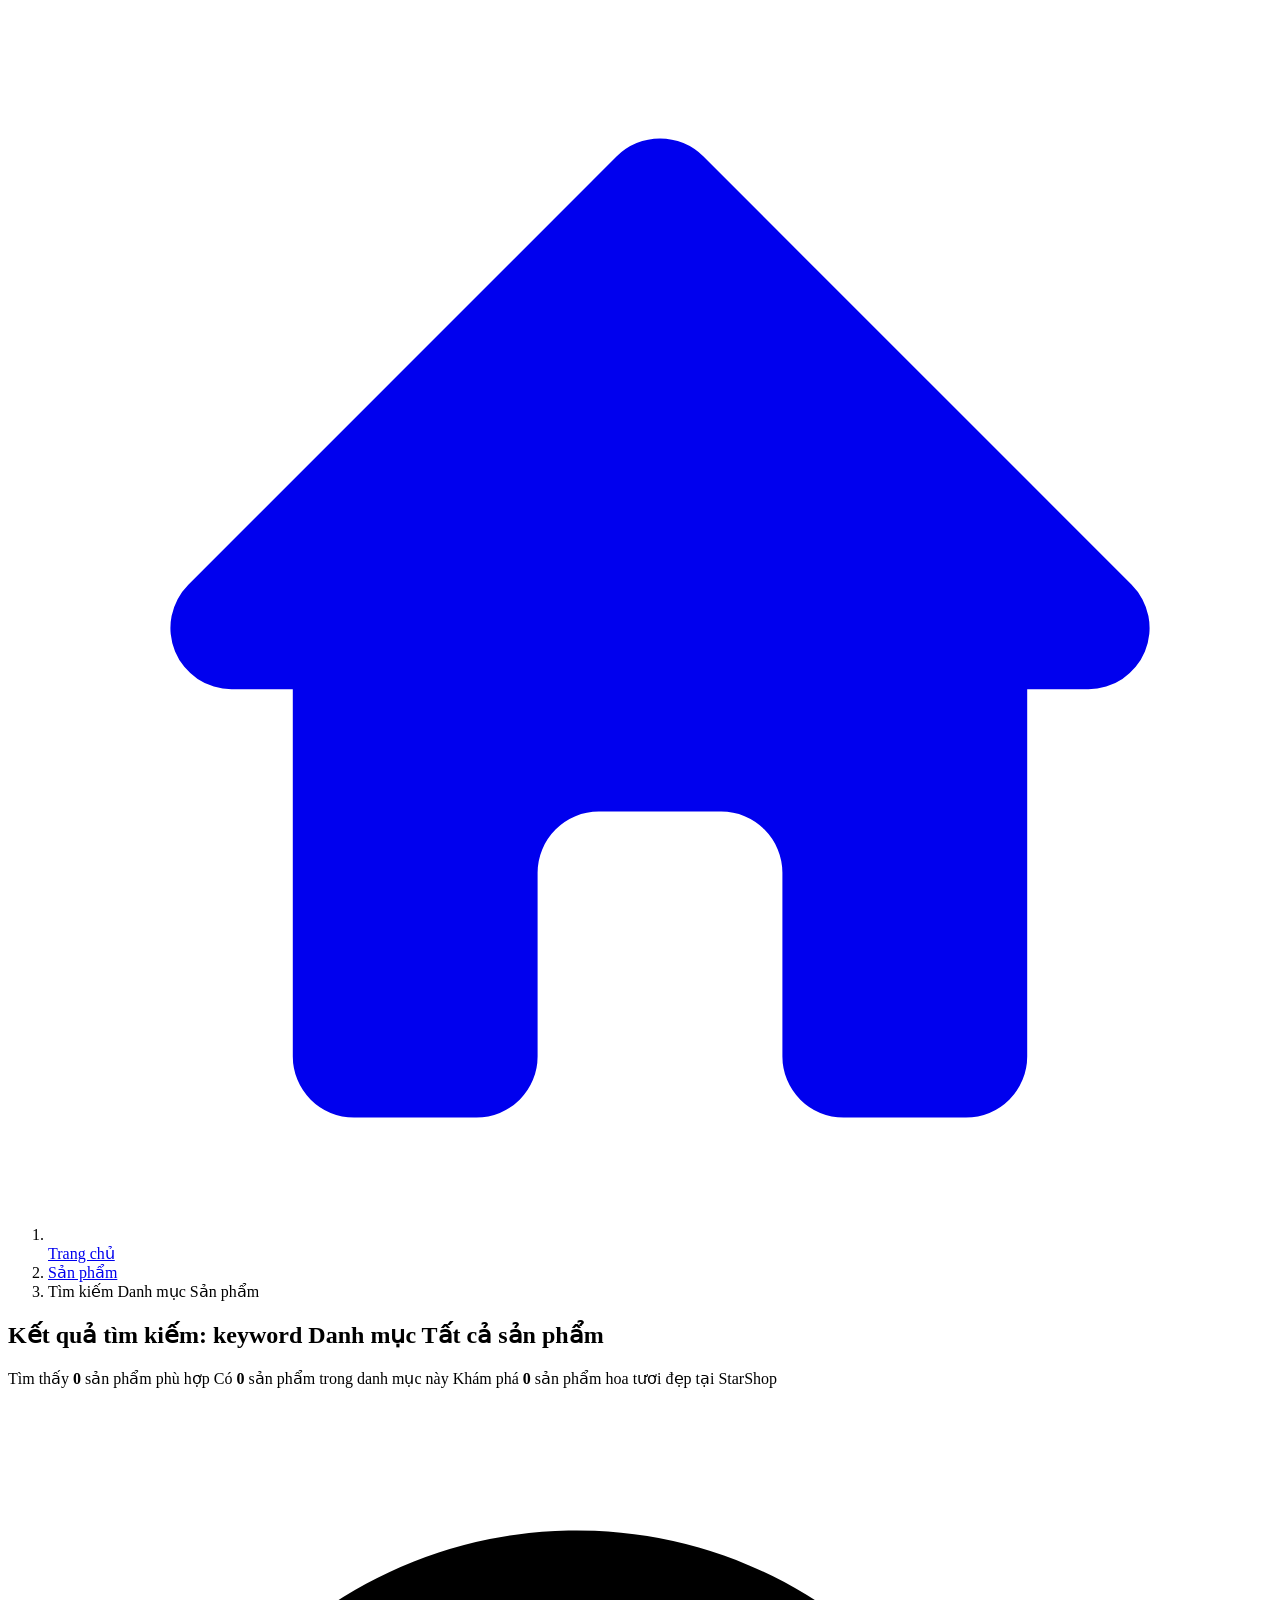
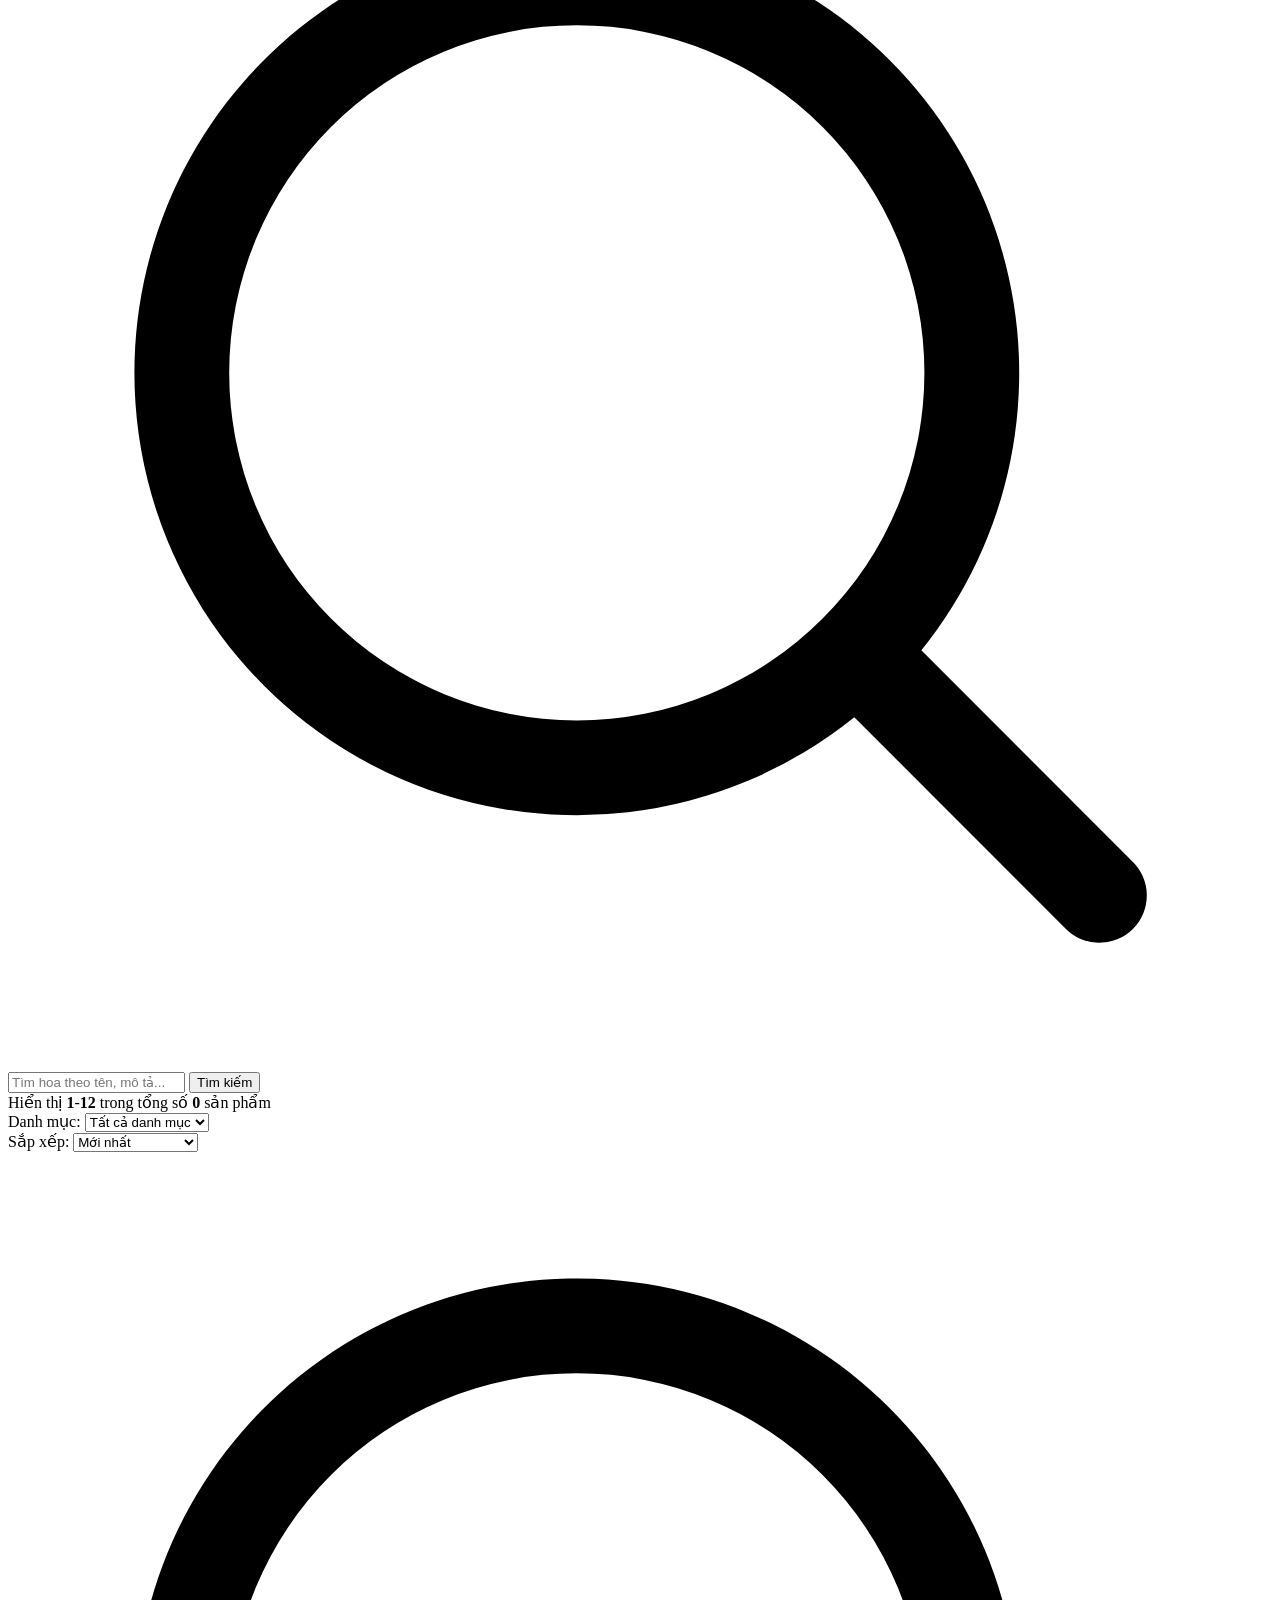
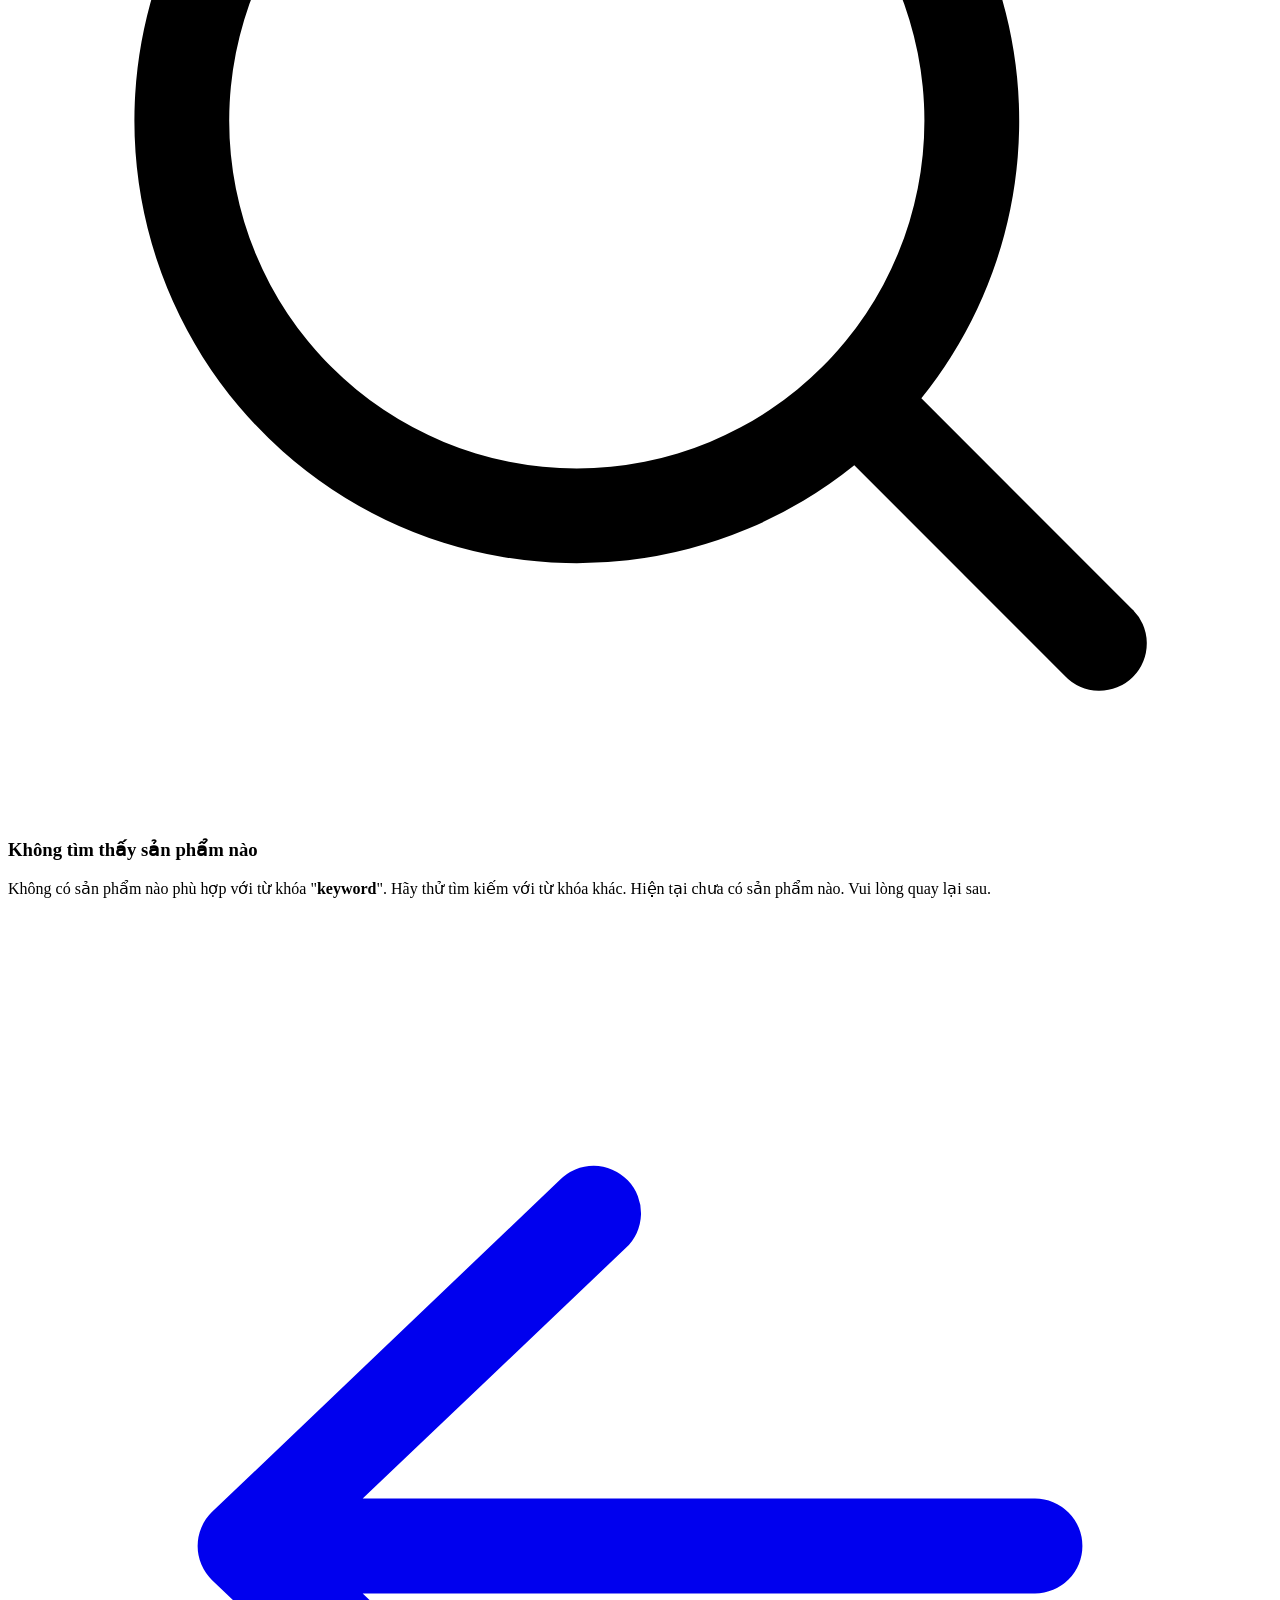
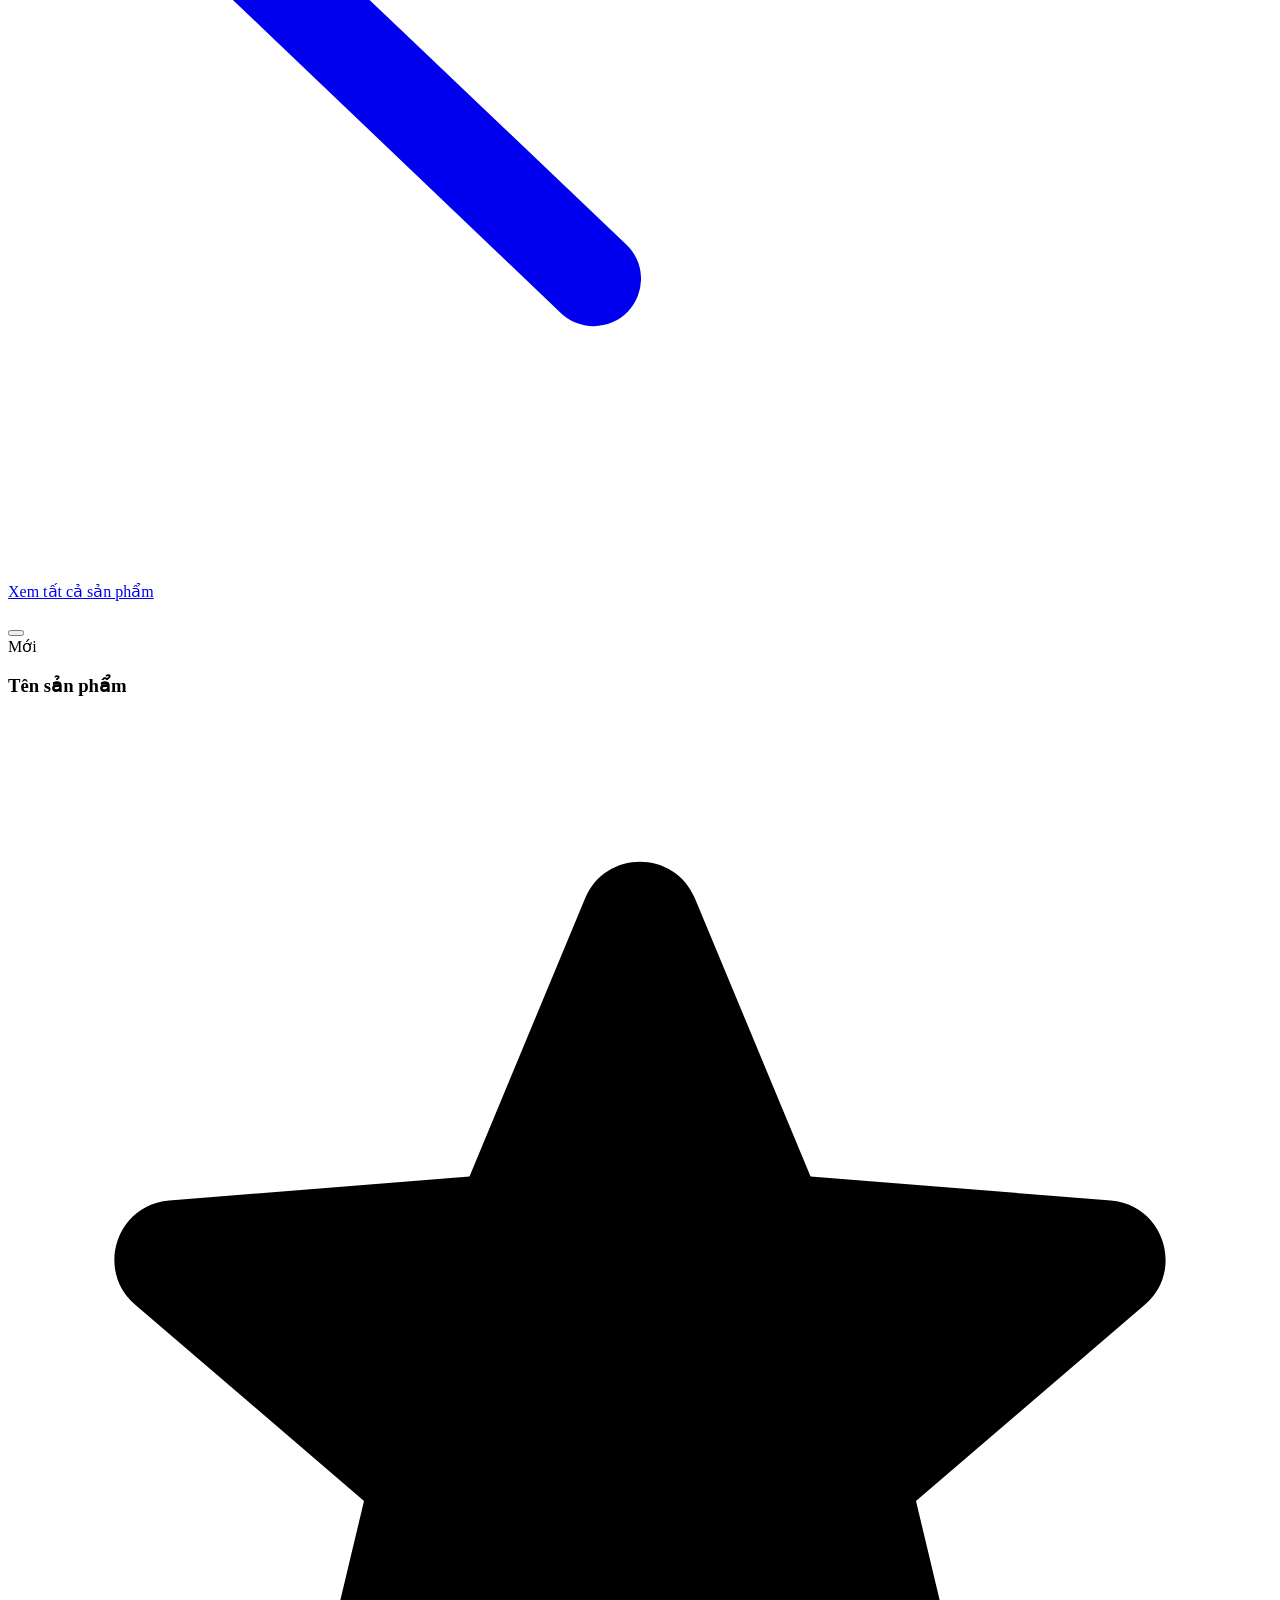
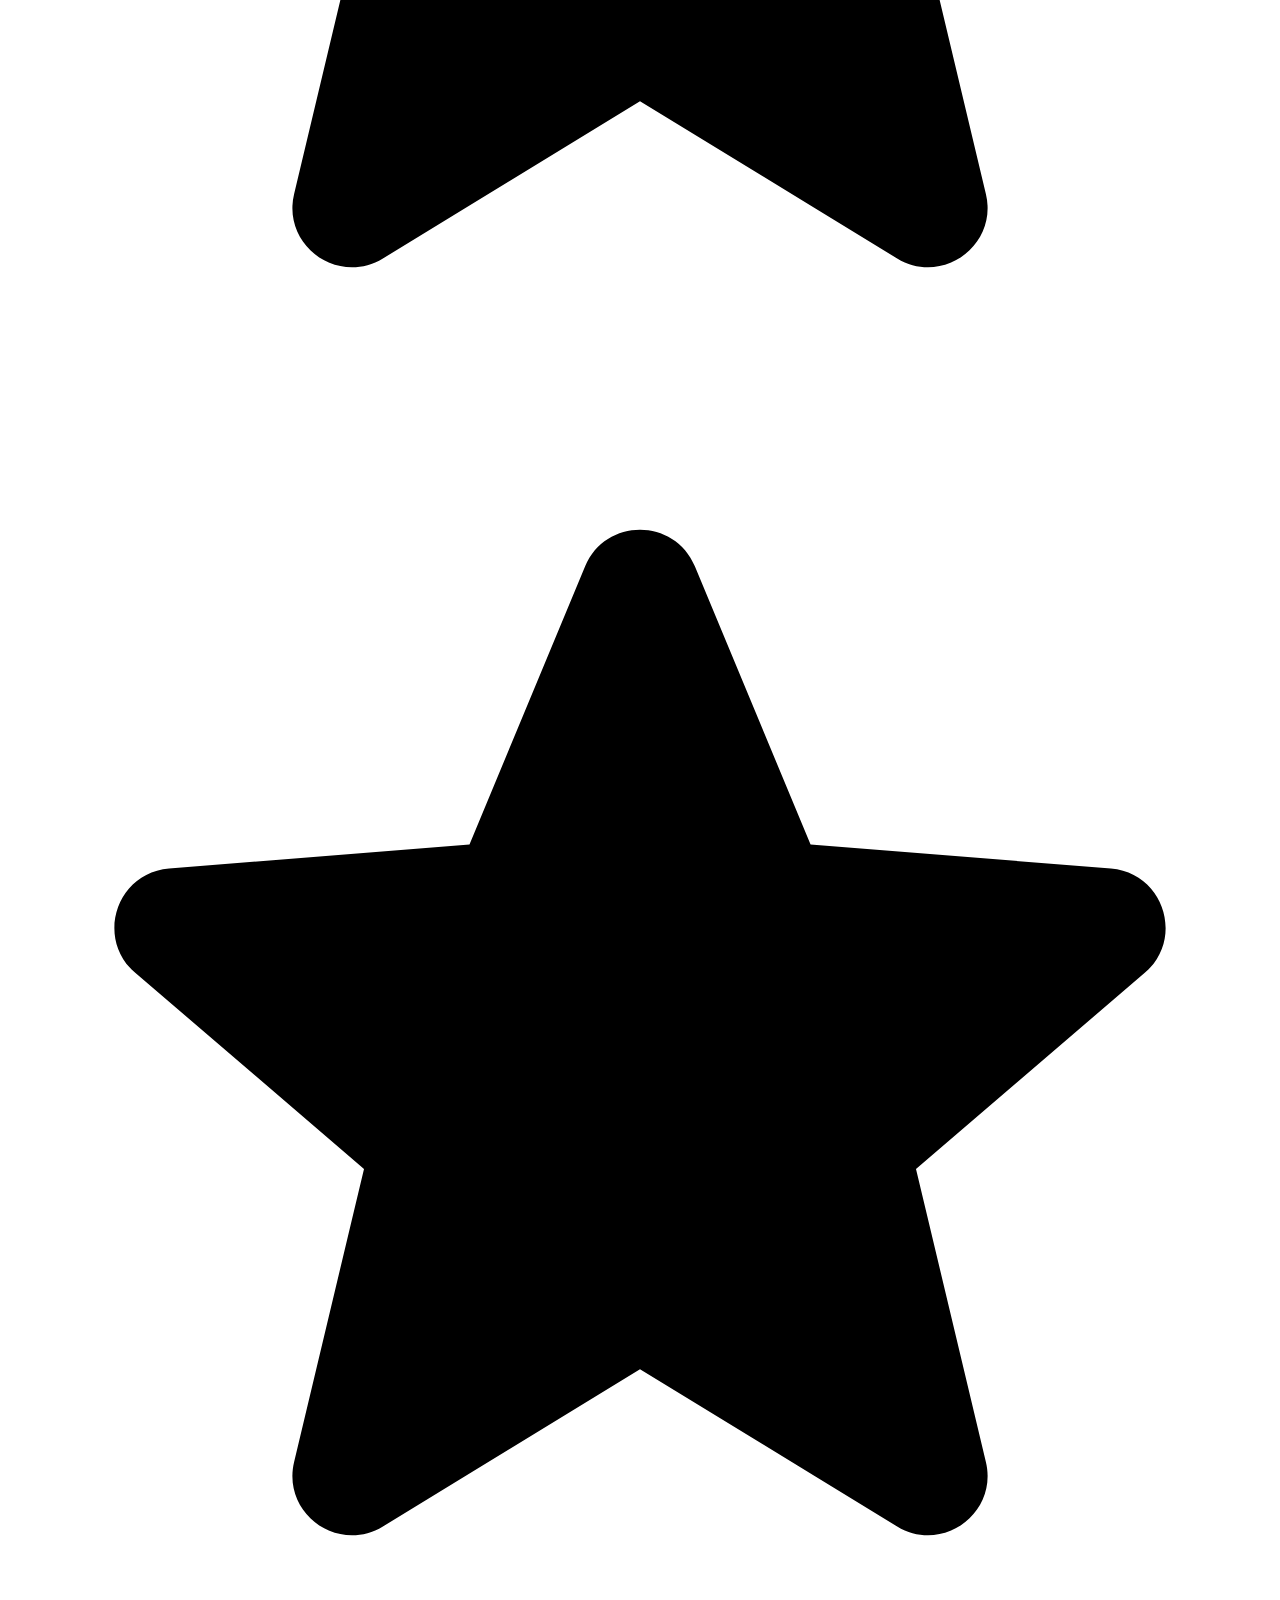
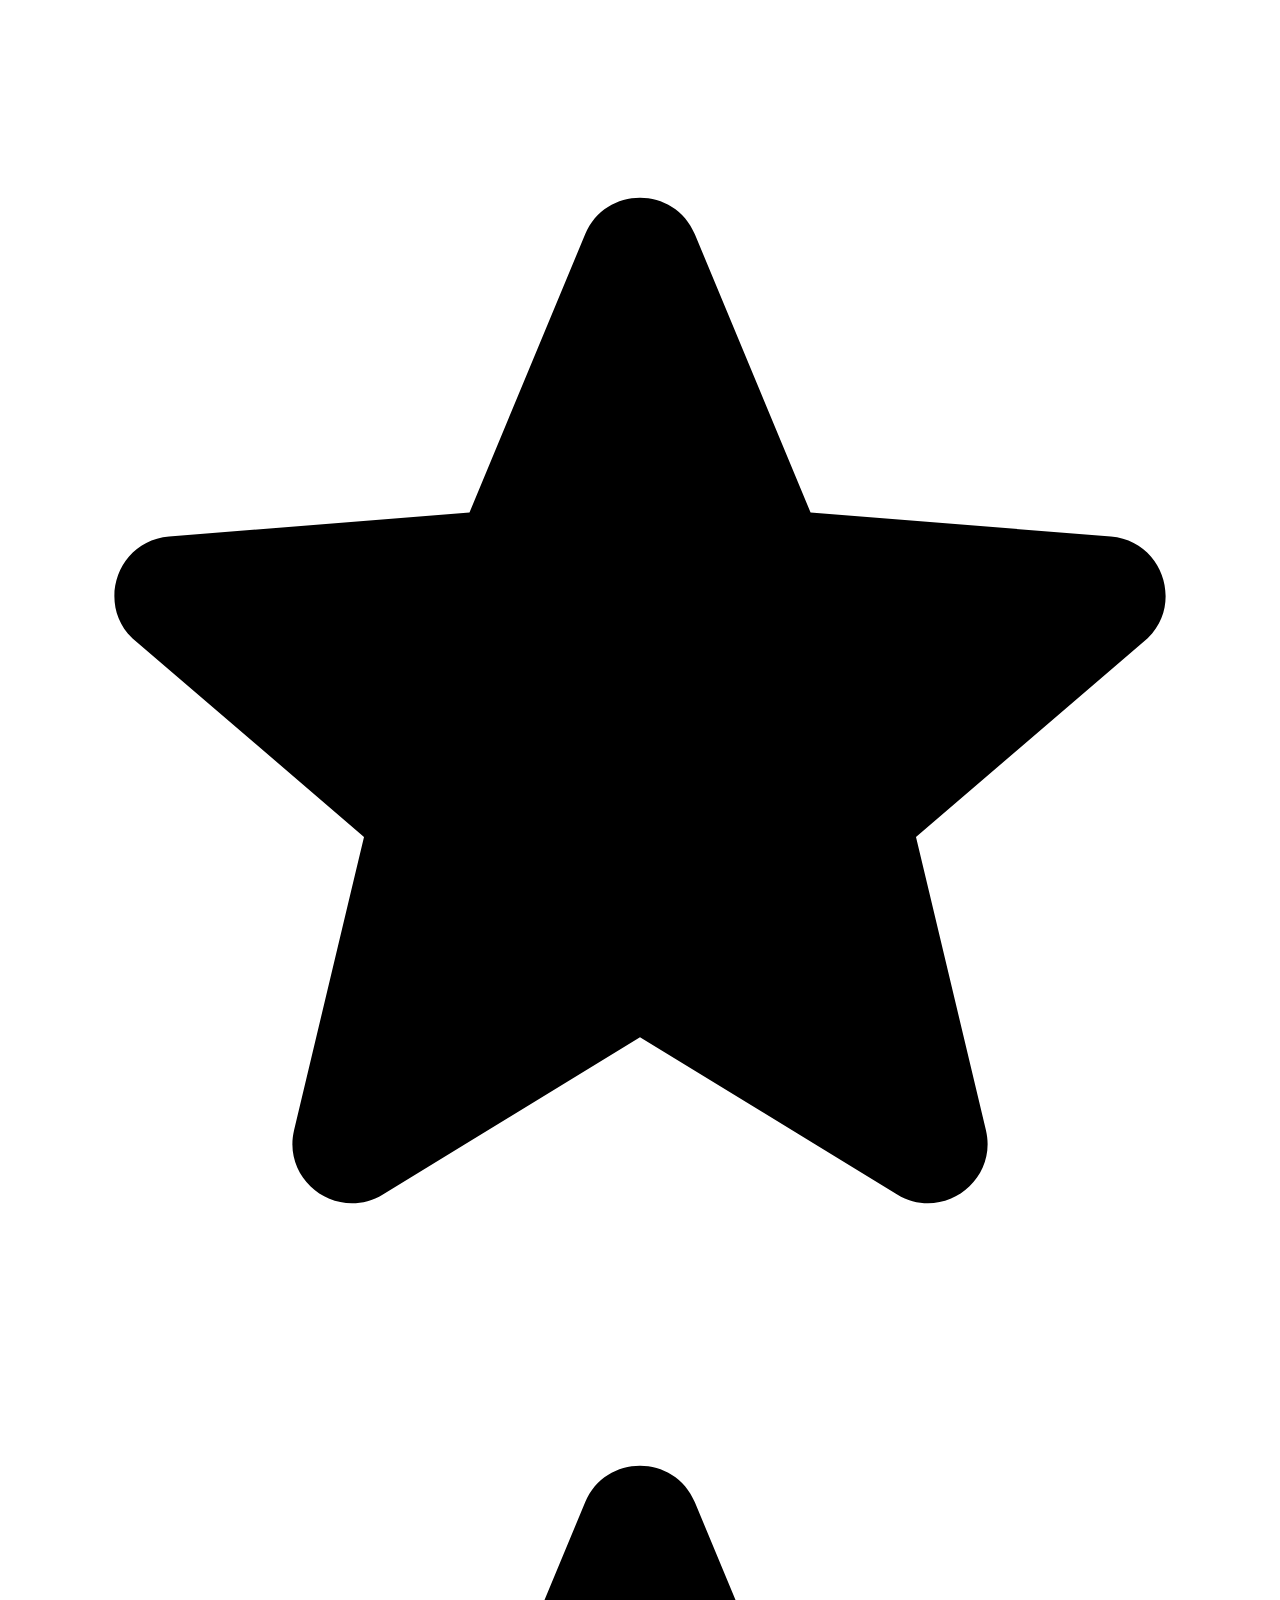
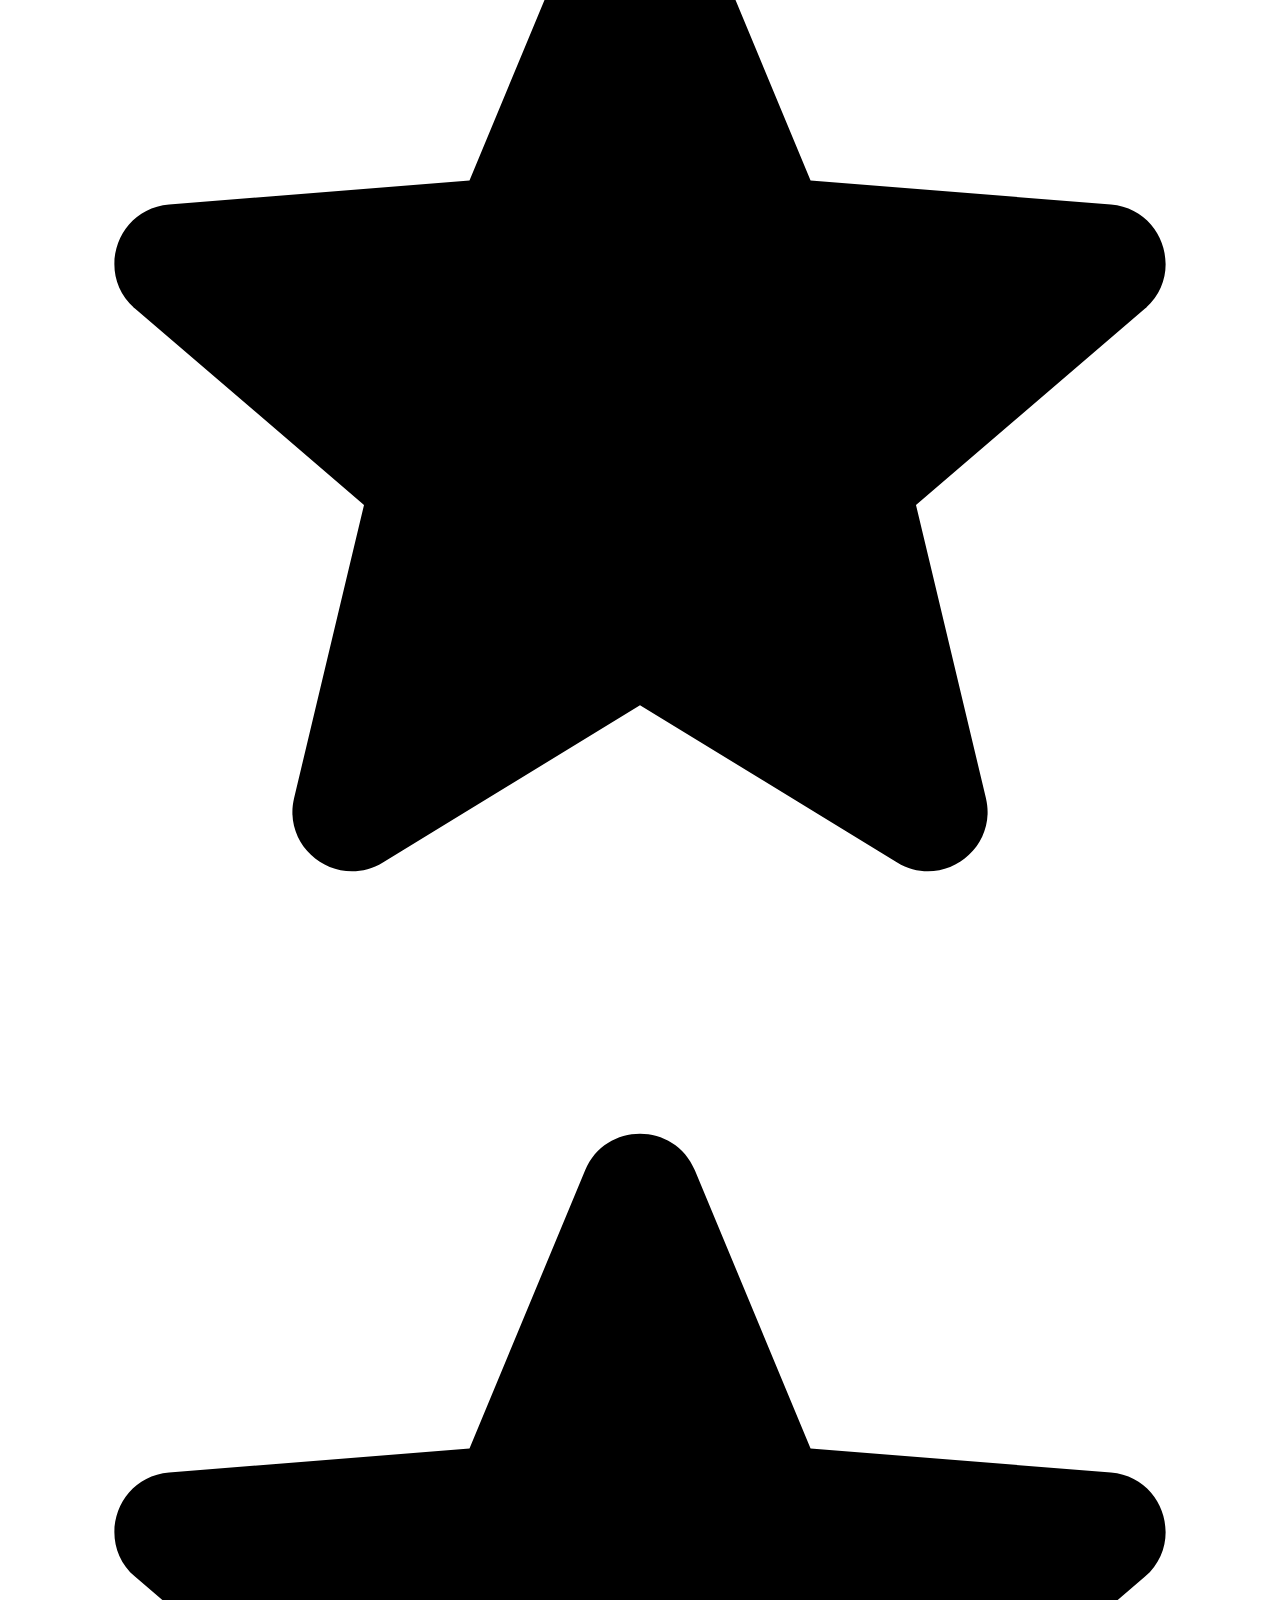
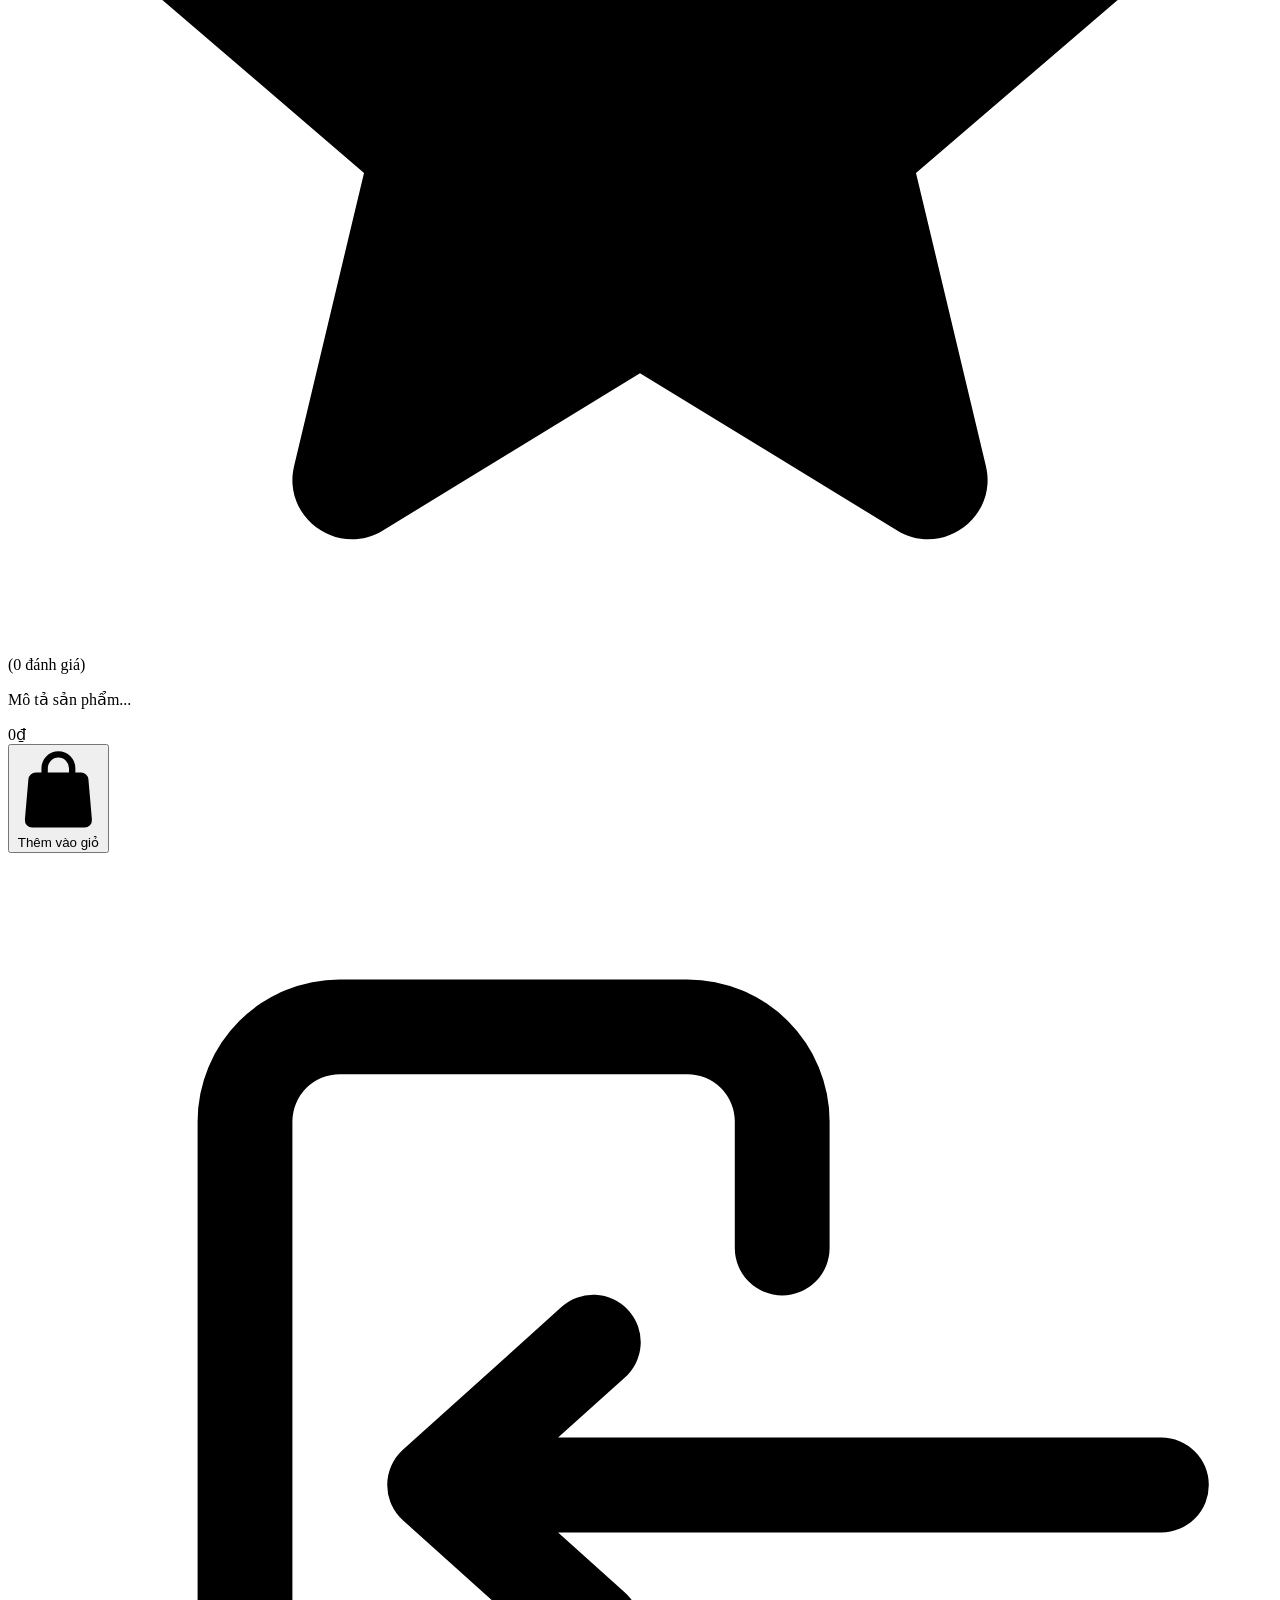
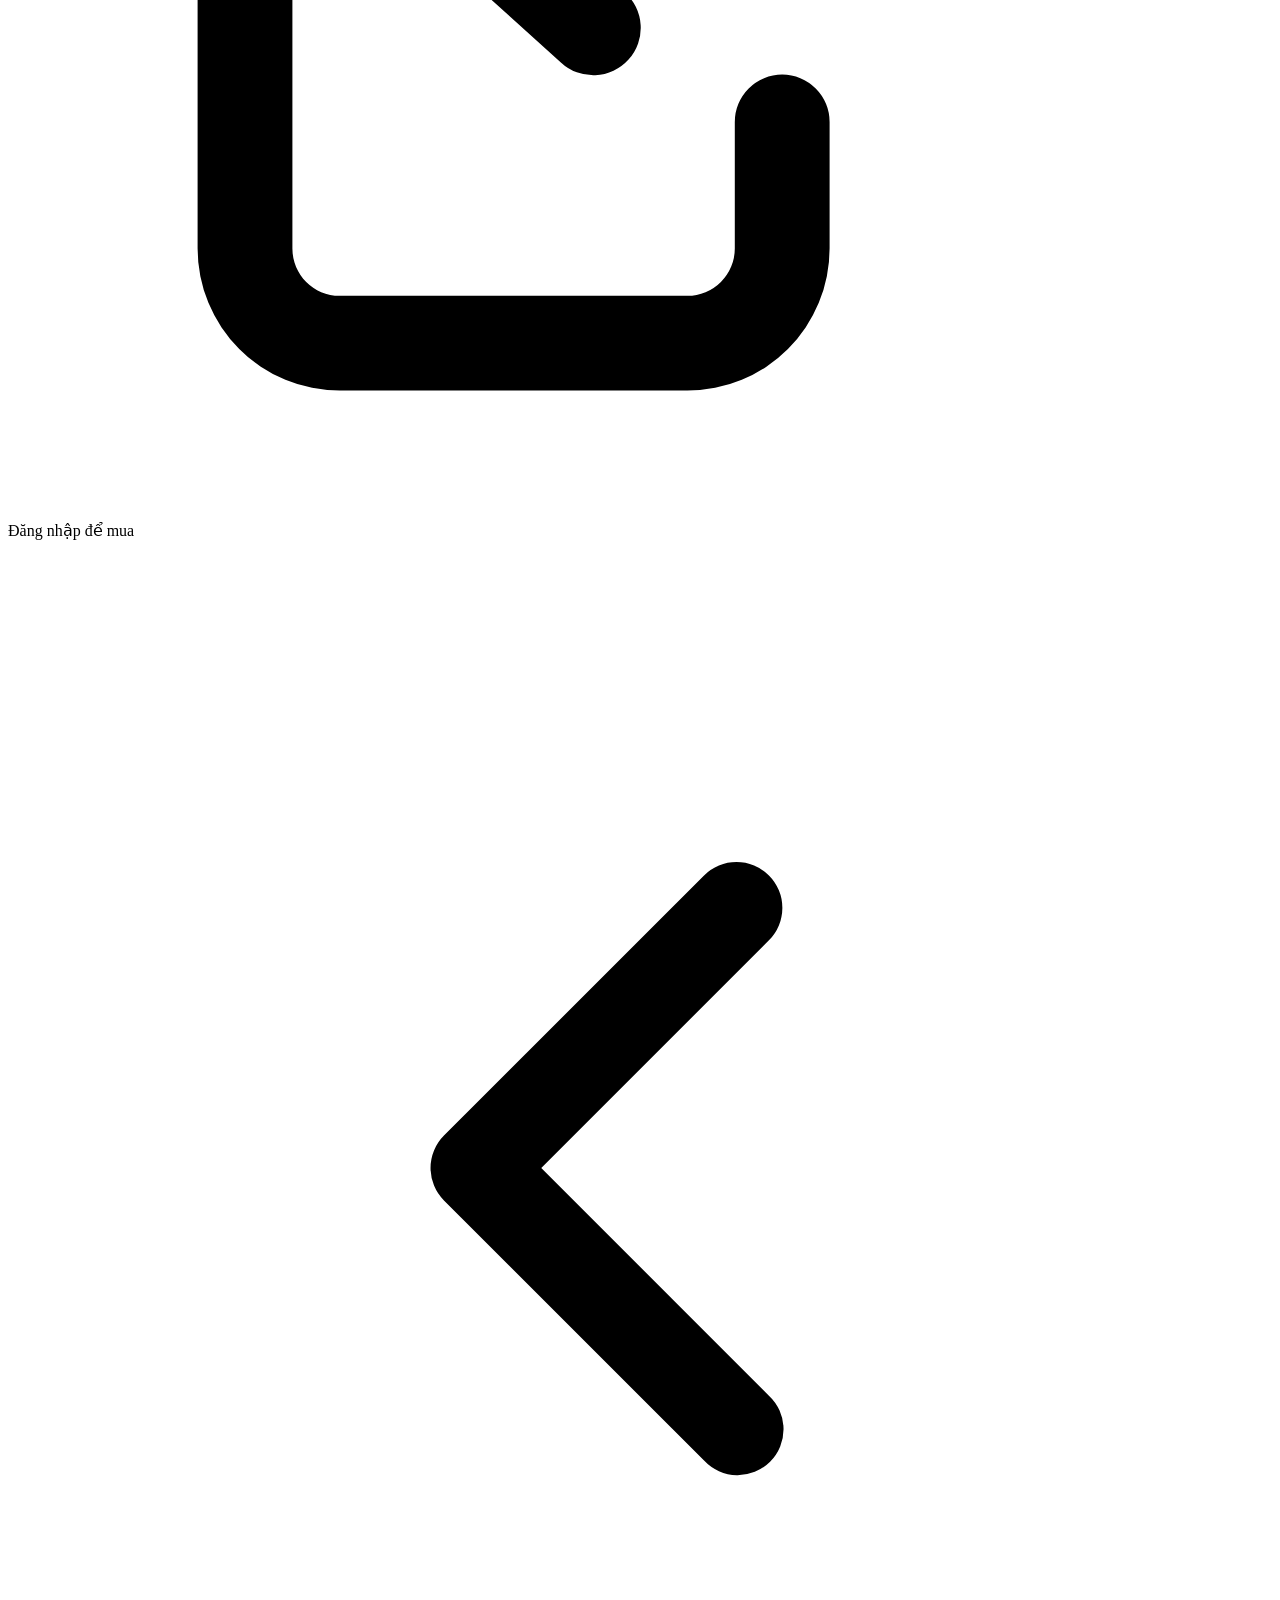
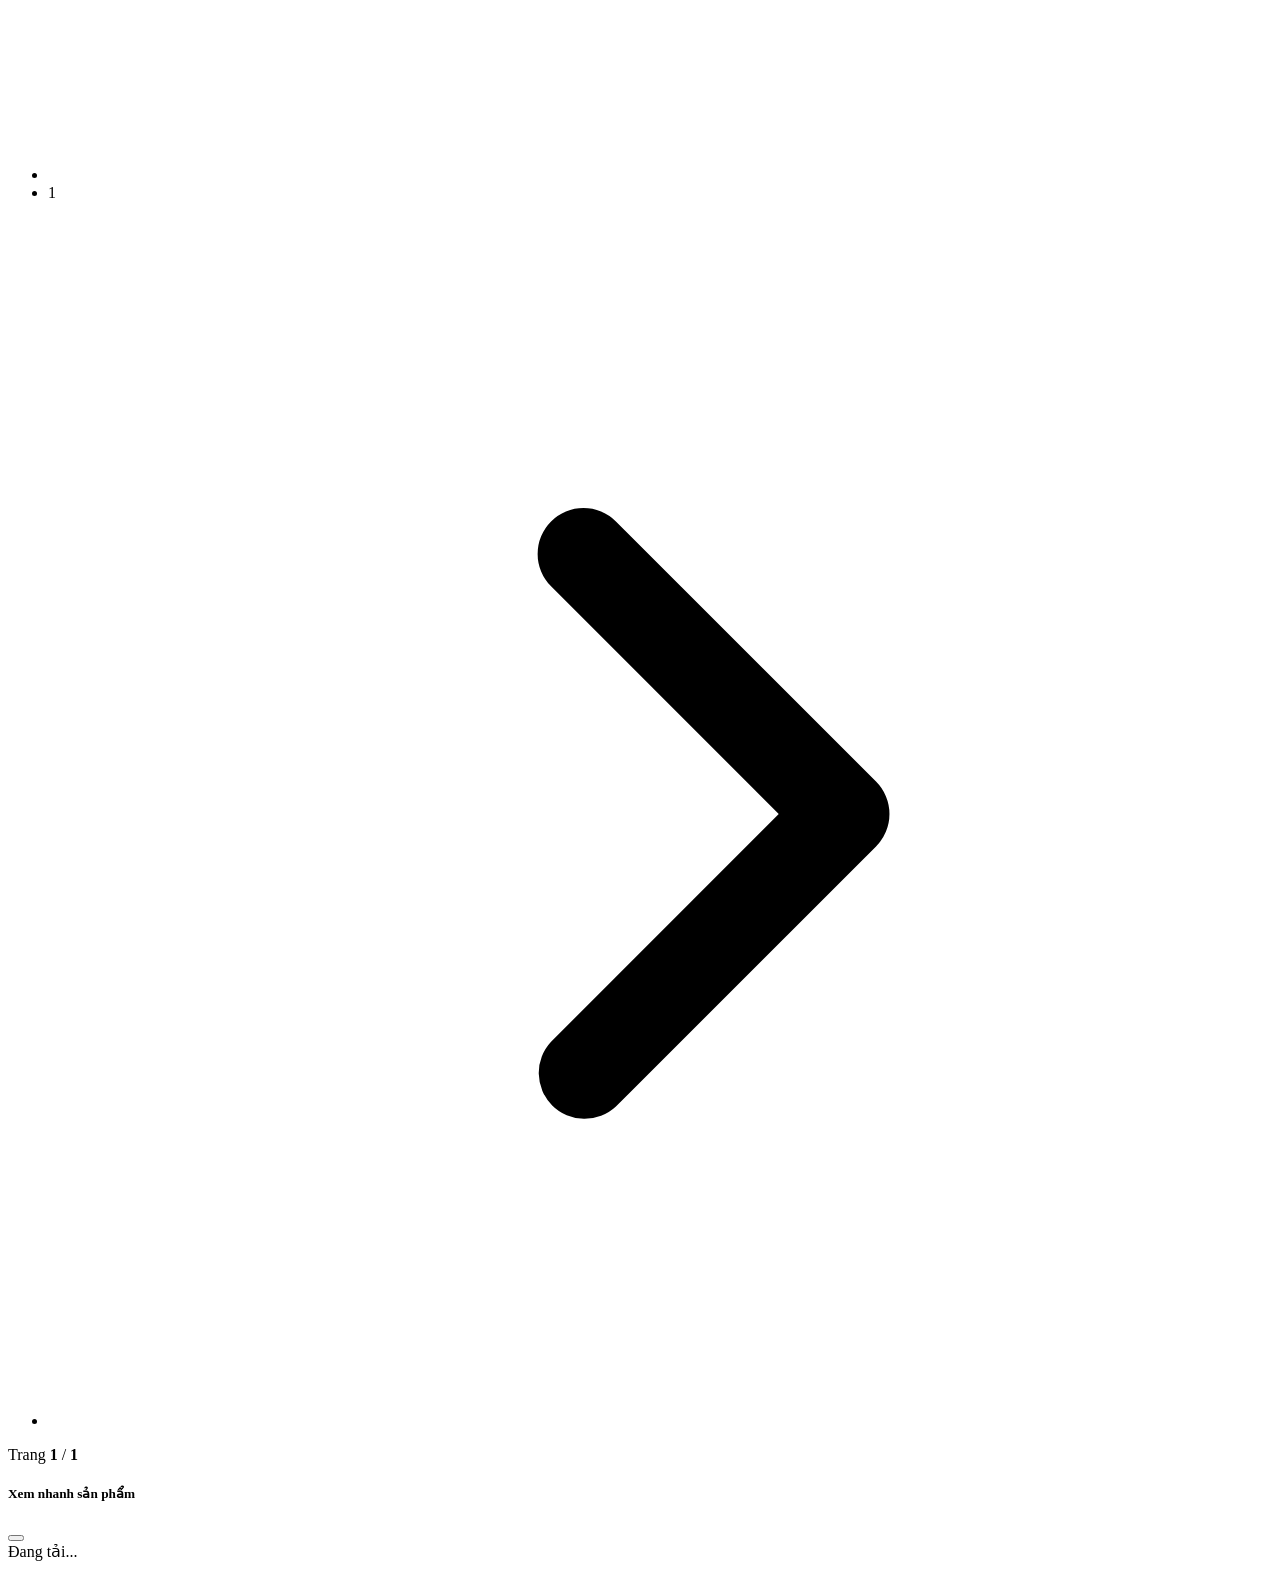
==== src/main/resources/templates/products/index.html @ 8c6760ce "update chức năng bấm catalog hiện sản phẩm" ====
<!DOCTYPE html>
<html xmlns:th="http://www.thymeleaf.org" 
      xmlns:sec="http://www.thymeleaf.org/extras/spring-security"
      th:replace="~{layouts/main :: layout(${pageTitle}, 
          ${pageDescription}, 
          ~{::link},
          ~{::content})}">

<head>
    <link rel="stylesheet" href="/css/products.css">
</head>

<body>
<th:block th:fragment="content">
    <!-- Breadcrumb -->
    <nav aria-label="breadcrumb" class="breadcrumb-nav">
        <div class="container">
            <ol class="breadcrumb">
                <li class="breadcrumb-item">
                    <a href="/" class="breadcrumb-link">
                        <svg class="w-4 h-4 inline-block" xmlns="http://www.w3.org/2000/svg" viewBox="0 0 20 20" fill="currentColor">
                            <path fill-rule="evenodd" d="M9.293 2.293a1 1 0 0 1 1.414 0l7 7A1 1 0 0 1 17 11h-1v6a1 1 0 0 1-1 1h-2a1 1 0 0 1-1-1v-3a1 1 0 0 0-1-1H9a1 1 0 0 0-1 1v3a1 1 0 0 1-1 1H5a1 1 0 0 1-1-1v-6H3a1 1 0 0 1-.707-1.707l7-7Z" clip-rule="evenodd" />
                        </svg>
                        Trang chủ
                    </a>
                </li>
                <li th:if="${categoryName != null}" class="breadcrumb-item">
                    <a href="/products" class="breadcrumb-link">Sản phẩm</a>
                </li>
                <li class="breadcrumb-item active" aria-current="page">
                    <span th:if="${searchQuery != null}" th:text="'Tìm kiếm: ' + ${searchQuery}">Tìm kiếm</span>
                    <span th:if="${categoryName != null}" th:text="${categoryName}">Danh mục</span>
                    <span th:if="${searchQuery == null and categoryName == null}">Sản phẩm</span>
                </li>
            </ol>
        </div>
    </nav>

    <!-- Products Header -->
    <section class="products-header">
        <div class="container">
            <div class="header-content">
                <div class="header-text" data-aos="fade-up" data-aos-duration="800">
                    <h1 class="page-title">
                        <span th:if="${searchQuery != null}">
                            Kết quả tìm kiếm: <span class="search-term" th:text="${searchQuery}">keyword</span>
                        </span>
                        <span th:if="${categoryName != null}" th:text="${categoryName}">Danh mục</span>
                        <span th:if="${searchQuery == null and categoryName == null}">Tất cả sản phẩm</span>
                    </h1>
                    <p class="page-subtitle">
                        <span th:if="${searchQuery != null}">
                            Tìm thấy <strong th:text="${totalElements}">0</strong> sản phẩm phù hợp
                        </span>
                        <span th:if="${categoryName != null}">
                            Có <strong th:text="${totalElements}">0</strong> sản phẩm trong danh mục này
                        </span>
                        <span th:if="${searchQuery == null and categoryName == null}">
                            Khám phá <strong th:text="${totalElements}">0</strong> sản phẩm hoa tươi đẹp tại StarShop
                        </span>
                    </p>
                </div>
                
                <!-- Search & Filter Bar -->
                <div class="header-actions" data-aos="fade-up" data-aos-duration="800" data-aos-delay="200">
                    <div class="search-section">
                        <form class="search-form" action="/products" method="GET">
                            <div class="search-input-group">
                                <svg class="search-icon w-5 h-5" xmlns="http://www.w3.org/2000/svg" viewBox="0 0 20 20" fill="currentColor">
                                    <path fill-rule="evenodd" d="M9 3.5a5.5 5.5 0 1 0 0 11 5.5 5.5 0 0 0 0-11ZM2 9a7 7 0 1 1 12.452 4.391l3.328 3.329a.75.75 0 1 1-1.06 1.06l-3.329-3.328A7 7 0 0 1 2 9Z" clip-rule="evenodd" />
                                </svg>
                                <input type="text" 
                                       class="form-control search-input" 
                                       name="search" 
                                       placeholder="Tìm hoa theo tên, mô tả..."
                                       th:value="${searchQuery}"
                                       autocomplete="off">
                                <button type="submit" class="btn-search">
                                    Tìm kiếm
                                </button>
                            </div>
                        </form>
                    </div>
                </div>
            </div>
        </div>
    </section>

    <!-- Products Toolbar -->
    <section class="products-toolbar">
        <div class="container">
            <div class="toolbar-content">
                <!-- Results Info -->
                <div class="results-info" data-aos="fade-up" data-aos-duration="600">
                    <span class="results-text">
                        Hiển thị 
                        <strong th:text="${(currentPage * pageSize) + 1}">1</strong>-<strong th:text="${#lists.size(products) + (currentPage * pageSize)}">12</strong> 
                        trong tổng số <strong th:text="${totalElements}">0</strong> sản phẩm
                    </span>
                </div>

                <!-- Sort & View Options -->
                <div class="toolbar-actions" data-aos="fade-up" data-aos-duration="600" data-aos-delay="200">
                    <!-- Category Filter Dropdown -->
                    <div class="sort-section">
                        <label for="categoryFilter" class="sort-label">Danh mục:</label>
                        <select class="form-select sort-select" id="categoryFilter" onchange="changeCategory(this.value)">
                            <option value="" th:selected="${categoryId == null}">Tất cả danh mục</option>
                            <option th:each="catalog : ${catalogs}" 
                                    th:value="${catalog.id}" 
                                    th:text="${catalog.value}"
                                    th:selected="${catalog.id == categoryId}">
                                Tên danh mục
                            </option>
                        </select>
                    </div>
                    
                    <!-- Sort Dropdown -->
                    <div class="sort-section">
                        <label for="sortSelect" class="sort-label">Sắp xếp:</label>
                        <select class="form-select sort-select" id="sortSelect" onchange="changeSorting(this.value)">
                            <option value="newest" th:selected="${sortBy == 'newest'}">Mới nhất</option>
                            <option value="oldest" th:selected="${sortBy == 'oldest'}">Cũ nhất</option>
                            <option value="name" th:selected="${sortBy == 'name'}">Tên A-Z</option>
                            <option value="price-asc" th:selected="${sortBy == 'price' && sortDirection == 'asc'}">Giá thấp đến cao</option>
                            <option value="price-desc" th:selected="${sortBy == 'price' && sortDirection == 'desc'}">Giá cao đến thấp</option>
                        </select>
                    </div>

                    <!-- View Toggle Removed -->
                </div>
            </div>
        </div>
    </section>

    <!-- Products Grid -->
    <section class="products-section">
        <div class="container">
            <!-- No Results Message -->
            <div th:if="${#lists.isEmpty(products)}" class="no-results">
                <div class="no-results-content">
                    <svg class="no-results-icon w-24 h-24 mx-auto text-gray-300" xmlns="http://www.w3.org/2000/svg" viewBox="0 0 20 20" fill="currentColor">
                        <path fill-rule="evenodd" d="M9 3.5a5.5 5.5 0 1 0 0 11 5.5 5.5 0 0 0 0-11ZM2 9a7 7 0 1 1 12.452 4.391l3.328 3.329a.75.75 0 1 1-1.06 1.06l-3.329-3.328A7 7 0 0 1 2 9Z" clip-rule="evenodd" />
                    </svg>
                    <h3 class="no-results-title">Không tìm thấy sản phẩm nào</h3>
                    <p class="no-results-text">
                        <span th:if="${searchQuery != null}">
                            Không có sản phẩm nào phù hợp với từ khóa "<strong th:text="${searchQuery}">keyword</strong>". 
                            Hãy thử tìm kiếm với từ khóa khác.
                        </span>
                        <span th:unless="${searchQuery != null}">
                            Hiện tại chưa có sản phẩm nào. Vui lòng quay lại sau.
                        </span>
                    </p>
                    <a href="/products" class="btn-primary" th:if="${searchQuery != null}">
                        <svg class="w-5 h-5 inline-block" xmlns="http://www.w3.org/2000/svg" viewBox="0 0 20 20" fill="currentColor">
                            <path fill-rule="evenodd" d="M17 10a.75.75 0 0 1-.75.75H5.612l4.158 3.96a.75.75 0 1 1-1.04 1.08l-5.5-5.25a.75.75 0 0 1 0-1.08l5.5-5.25a.75.75 0 1 1 1.04 1.08L5.612 9.25H16.25A.75.75 0 0 1 17 10Z" clip-rule="evenodd" />
                        </svg>
                        Xem tất cả sản phẩm
                    </a>
                </div>
            </div>

            <!-- Products Grid -->
            <div th:unless="${#lists.isEmpty(products)}" class="products-grid" id="productsGrid">
                <div th:each="product, iterStat : ${products}" 
                     class="product-card" 
                     th:data-product-id="${product.id}"
                     data-aos="fade-up" 
                     data-aos-duration="600" 
                     th:data-aos-delay="${iterStat.index * 100}">
                    <div class="product-image-container">
                        <a th:href="@{/products/{id}(id=${product.id})}" class="product-image-link">
                            <img th:src="${product.image != null ? product.image : '/images/products/default-flower.jpg'}" 
                                 th:alt="${product.name}" 
                                 th:title="${product.name}"
                                 class="product-image"
                                 loading="lazy">
                        </a>
                        
                        <!-- Wishlist Button -->
                        <div class="product-actions">
                            <button class="btn-action btn-wishlist"
                                    th:data-product-id="${product.id}"
                                    th:classappend="${#sets.contains(wishlistProductIds, product.id)} ? ' active'"
                                    title="Thêm vào yêu thích"
                                    sec:authorize="isAuthenticated()">
                                <i th:if="${#sets.contains(wishlistProductIds, product.id)}" class="fa-solid fa-heart"></i>
                                <i th:unless="${#sets.contains(wishlistProductIds, product.id)}" class="fa-regular fa-heart"></i>
                            </button>
                        </div>

                        <!-- Sale Badge -->
                        <div class="product-badge sale-badge" th:if="${product.price != null}">
                            Mới
                        </div>
                    </div>

                    <div class="product-content">
                        <div class="product-header">
                            <h3 class="product-title">
                                <a th:href="@{/products/{id}(id=${product.id})}" 
                                   class="product-title-link" 
                                   th:text="${product.name}">Tên sản phẩm</a>
                            </h3>
                            
                            <!-- Product Rating -->
                            <div class="product-rating">
                                <div class="rating-stars">
                                    <svg class="w-4 h-4" xmlns="http://www.w3.org/2000/svg" viewBox="0 0 20 20" fill="currentColor"><path fill-rule="evenodd" d="M10.868 2.884c-.321-.772-1.415-.772-1.736 0l-1.83 4.401-4.753.381c-.833.067-1.171 1.107-.536 1.651l3.62 3.102-1.106 4.637c-.194.813.691 1.456 1.405 1.02L10 15.591l4.069 2.485c.713.436 1.598-.207 1.404-1.02l-1.106-4.637 3.62-3.102c.635-.544.297-1.584-.536-1.65l-4.752-.382-1.831-4.401Z" clip-rule="evenodd" /></svg>
                                    <svg class="w-4 h-4" xmlns="http://www.w3.org/2000/svg" viewBox="0 0 20 20" fill="currentColor"><path fill-rule="evenodd" d="M10.868 2.884c-.321-.772-1.415-.772-1.736 0l-1.83 4.401-4.753.381c-.833.067-1.171 1.107-.536 1.651l3.62 3.102-1.106 4.637c-.194.813.691 1.456 1.405 1.02L10 15.591l4.069 2.485c.713.436 1.598-.207 1.404-1.02l-1.106-4.637 3.62-3.102c.635-.544.297-1.584-.536-1.65l-4.752-.382-1.831-4.401Z" clip-rule="evenodd" /></svg>
                                    <svg class="w-4 h-4" xmlns="http://www.w3.org/2000/svg" viewBox="0 0 20 20" fill="currentColor"><path fill-rule="evenodd" d="M10.868 2.884c-.321-.772-1.415-.772-1.736 0l-1.83 4.401-4.753.381c-.833.067-1.171 1.107-.536 1.651l3.62 3.102-1.106 4.637c-.194.813.691 1.456 1.405 1.02L10 15.591l4.069 2.485c.713.436 1.598-.207 1.404-1.02l-1.106-4.637 3.62-3.102c.635-.544.297-1.584-.536-1.65l-4.752-.382-1.831-4.401Z" clip-rule="evenodd" /></svg>
                                    <svg class="w-4 h-4" xmlns="http://www.w3.org/2000/svg" viewBox="0 0 20 20" fill="currentColor"><path fill-rule="evenodd" d="M10.868 2.884c-.321-.772-1.415-.772-1.736 0l-1.83 4.401-4.753.381c-.833.067-1.171 1.107-.536 1.651l3.62 3.102-1.106 4.637c-.194.813.691 1.456 1.405 1.02L10 15.591l4.069 2.485c.713.436 1.598-.207 1.404-1.02l-1.106-4.637 3.62-3.102c.635-.544.297-1.584-.536-1.65l-4.752-.382-1.831-4.401Z" clip-rule="evenodd" /></svg>
                                    <svg class="w-4 h-4" xmlns="http://www.w3.org/2000/svg" viewBox="0 0 20 20" fill="currentColor"><path fill-rule="evenodd" d="M10.868 2.884c-.321-.772-1.415-.772-1.736 0l-1.83 4.401-4.753.381c-.833.067-1.171 1.107-.536 1.651l3.62 3.102-1.106 4.637c-.194.813.691 1.456 1.405 1.02L10 15.591l4.069 2.485c.713.436 1.598-.207 1.404-1.02l-1.106-4.637 3.62-3.102c.635-.544.297-1.584-.536-1.65l-4.752-.382-1.831-4.401Z" clip-rule="evenodd" /></svg>
                                </div>
                                <span class="rating-text">(0 đánh giá)</span>
                            </div>
                        </div>

                        <div class="product-description" th:if="${product.description != null}">
                            <p th:text="${#strings.abbreviate(product.description, 80)}">Mô tả sản phẩm...</p>
                        </div>

                        <div class="product-footer">
                            <div class="product-price">
                                <span class="current-price" th:text="${#numbers.formatCurrency(product.price)}">0₫</span>
                            </div>
                            
                            <button class="btn-add-to-cart" 
                                    th:data-product-id="${product.id}"
                                    sec:authorize="isAuthenticated()">
                                <svg class="w-5 h-5 inline-block" xmlns="http://www.w3.org/2000/svg" viewBox="0 0 20 20" fill="currentColor">
                                    <path fill-rule="evenodd" d="M6 5v1H4.667a1.75 1.75 0 0 0-1.743 1.598l-.826 9.5A1.75 1.75 0 0 0 3.84 19h12.32a1.75 1.75 0 0 0 1.742-1.902l-.826-9.5A1.75 1.75 0 0 0 15.333 6H14V5a4 4 0 0 0-8 0Zm4-2.5A2.5 2.5 0 0 0 7.5 5v1h5V5A2.5 2.5 0 0 0 10 2.5Z" clip-rule="evenodd" />
                                </svg>
                                Thêm vào giỏ
                            </button>
                            
                            <a th:href="@{/login}" 
                               class="btn-add-to-cart btn-login-required"
                               sec:authorize="!isAuthenticated()">
                                <svg class="w-5 h-5 inline-block" xmlns="http://www.w3.org/2000/svg" viewBox="0 0 20 20" fill="currentColor">
                                    <path fill-rule="evenodd" d="M3 4.25A2.25 2.25 0 0 1 5.25 2h5.5A2.25 2.25 0 0 1 13 4.25v2a.75.75 0 0 1-1.5 0v-2a.75.75 0 0 0-.75-.75h-5.5a.75.75 0 0 0-.75.75v11.5c0 .414.336.75.75.75h5.5a.75.75 0 0 0 .75-.75v-2a.75.75 0 0 1 1.5 0v2A2.25 2.25 0 0 1 10.75 18h-5.5A2.25 2.25 0 0 1 3 15.75V4.25Z" clip-rule="evenodd" />
                                    <path fill-rule="evenodd" d="M19 10a.75.75 0 0 0-.75-.75H8.704l1.048-.943a.75.75 0 1 0-1.004-1.114l-2.5 2.25a.75.75 0 0 0 0 1.114l2.5 2.25a.75.75 0 1 0 1.004-1.114L8.704 10.75H18.25A.75.75 0 0 0 19 10Z" clip-rule="evenodd" />
                                </svg>
                                Đăng nhập để mua
                            </a>
                        </div>
                    </div>
                </div>
            </div>
        </div>
    </section>

    <!-- Pagination -->
    <nav th:if="${totalPages > 1}" class="pagination-nav" aria-label="Phân trang sản phẩm" data-aos="fade-up" data-aos-duration="600">
        <div class="container">
            <div class="pagination-wrapper">
                <ul class="pagination">
                    <!-- Previous Page -->
                    <li class="page-item" th:classappend="${isFirst} ? 'disabled'">
                        <a class="page-link" 
                           th:href="${isFirst} ? '#' : @{/products(page=${currentPage - 1}, size=${pageSize}, search=${searchQuery}, categoryId=${categoryId}, sort=${sortBy}, direction=${sortDirection})}"
                           aria-label="Trang trước">
                            <svg class="w-5 h-5" xmlns="http://www.w3.org/2000/svg" viewBox="0 0 20 20" fill="currentColor">
                                <path fill-rule="evenodd" d="M11.78 5.22a.75.75 0 0 1 0 1.06L8.06 10l3.72 3.72a.75.75 0 1 1-1.06 1.06l-4.25-4.25a.75.75 0 0 1 0-1.06l4.25-4.25a.75.75 0 0 1 1.06 0Z" clip-rule="evenodd" />
                            </svg>
                        </a>
                    </li>

                    <!-- Page Numbers -->
                    <li th:each="pageNum : ${#numbers.sequence(0, totalPages - 1)}" 
                        th:if="${pageNum >= (currentPage - 2) && pageNum <= (currentPage + 2)}"
                        class="page-item" 
                        th:classappend="${pageNum == currentPage} ? 'active'">
                        <a class="page-link" 
                           th:href="@{/products(page=${pageNum}, size=${pageSize}, search=${searchQuery}, categoryId=${categoryId}, sort=${sortBy}, direction=${sortDirection})}"
                           th:text="${pageNum + 1}">1</a>
                    </li>

                    <!-- Next Page -->
                    <li class="page-item" th:classappend="${isLast} ? 'disabled'">
                        <a class="page-link" 
                           th:href="${isLast} ? '#' : @{/products(page=${currentPage + 1}, size=${pageSize}, search=${searchQuery}, categoryId=${categoryId}, sort=${sortBy}, direction=${sortDirection})}"
                           aria-label="Trang sau">
                            <svg class="w-5 h-5" xmlns="http://www.w3.org/2000/svg" viewBox="0 0 20 20" fill="currentColor">
                                <path fill-rule="evenodd" d="M8.22 5.22a.75.75 0 0 1 1.06 0l4.25 4.25a.75.75 0 0 1 0 1.06l-4.25 4.25a.75.75 0 0 1-1.06-1.06L11.94 10 8.22 6.28a.75.75 0 0 1 0-1.06Z" clip-rule="evenodd" />
                            </svg>
                        </a>
                    </li>
                </ul>

                <!-- Pagination Info -->
                <div class="pagination-info">
                    Trang <strong th:text="${currentPage + 1}">1</strong> / <strong th:text="${totalPages}">1</strong>
                </div>
            </div>
        </div>
    </nav>

    <!-- Quick View Modal -->
    <div class="modal fade" id="quickViewModal" tabindex="-1" aria-labelledby="quickViewModalLabel" aria-hidden="true">
        <div class="modal-dialog modal-lg modal-dialog-centered">
            <div class="modal-content">
                <div class="modal-header">
                    <h5 class="modal-title" id="quickViewModalLabel">Xem nhanh sản phẩm</h5>
                    <button type="button" class="btn-close" data-bs-dismiss="modal" aria-label="Đóng"></button>
                </div>
                <div class="modal-body" id="quickViewContent">
                    <!-- Quick view content will be loaded here via AJAX -->
                    <div class="loading-spinner">
                        <div class="spinner-border text-primary" role="status">
                            <span class="visually-hidden">Đang tải...</span>
                        </div>
                    </div>
                </div>
            </div>
        </div>
    </div>
</th:block>

<script>
// Category filter functionality
function changeCategory(value) {
    const url = new URL(window.location);
    
    if (value) {
        url.searchParams.set('categoryId', value);
    } else {
        url.searchParams.delete('categoryId');
    }
    
    // Reset to first page when changing category
    url.searchParams.set('page', '0');
    
    // Show loading state
    const productsGrid = document.getElementById('productsGrid');
    if (productsGrid) {
        productsGrid.style.opacity = '0.6';
    }
    
    window.location.href = url.toString();
}

// Sort functionality
function changeSorting(value) {
    const url = new URL(window.location);
    
    // Preserve categoryId if present
    const categoryId = url.searchParams.get('categoryId');
    
    switch(value) {
        case 'newest':
            url.searchParams.set('sort', 'newest');
            url.searchParams.delete('direction');
            break;
        case 'oldest':
            url.searchParams.set('sort', 'oldest');
            url.searchParams.delete('direction');
            break;
        case 'name':
            url.searchParams.set('sort', 'name');
            url.searchParams.set('direction', 'asc');
            break;
        case 'price-asc':
            url.searchParams.set('sort', 'price');
            url.searchParams.set('direction', 'asc');
            break;
        case 'price-desc':
            url.searchParams.set('sort', 'price');
            url.searchParams.set('direction', 'desc');
            break;
    }
    
    // Preserve categoryId
    if (categoryId) {
        url.searchParams.set('categoryId', categoryId);
    }
    
    // Reset to first page
    url.searchParams.set('page', '0');
    
    // Show loading state
    const productsGrid = document.getElementById('productsGrid');
    if (productsGrid) {
        productsGrid.style.opacity = '0.6';
    }
    
    window.location.href = url.toString();
}

// View toggle functionality
document.addEventListener('DOMContentLoaded', function() {
    const viewToggleButtons = document.querySelectorAll('.btn-view-toggle');
    const productsGrid = document.getElementById('productsGrid');
    
    viewToggleButtons.forEach(button => {
        button.addEventListener('click', function() {
            const view = this.dataset.view;
            
            // Update active state
            viewToggleButtons.forEach(btn => btn.classList.remove('active'));
            this.classList.add('active');
            
            // Update grid class
            if (view === 'list') {
                productsGrid.classList.add('products-list-view');
            } else {
                productsGrid.classList.remove('products-list-view');
            }
            
            // Save preference
            localStorage.setItem('productsView', view);
        });
    });
    
    // Load saved view preference
    const savedView = localStorage.getItem('productsView');
    if (savedView === 'list') {
        document.querySelector('[data-view="list"]').click();
    }
});
</script>

</body>
</html>
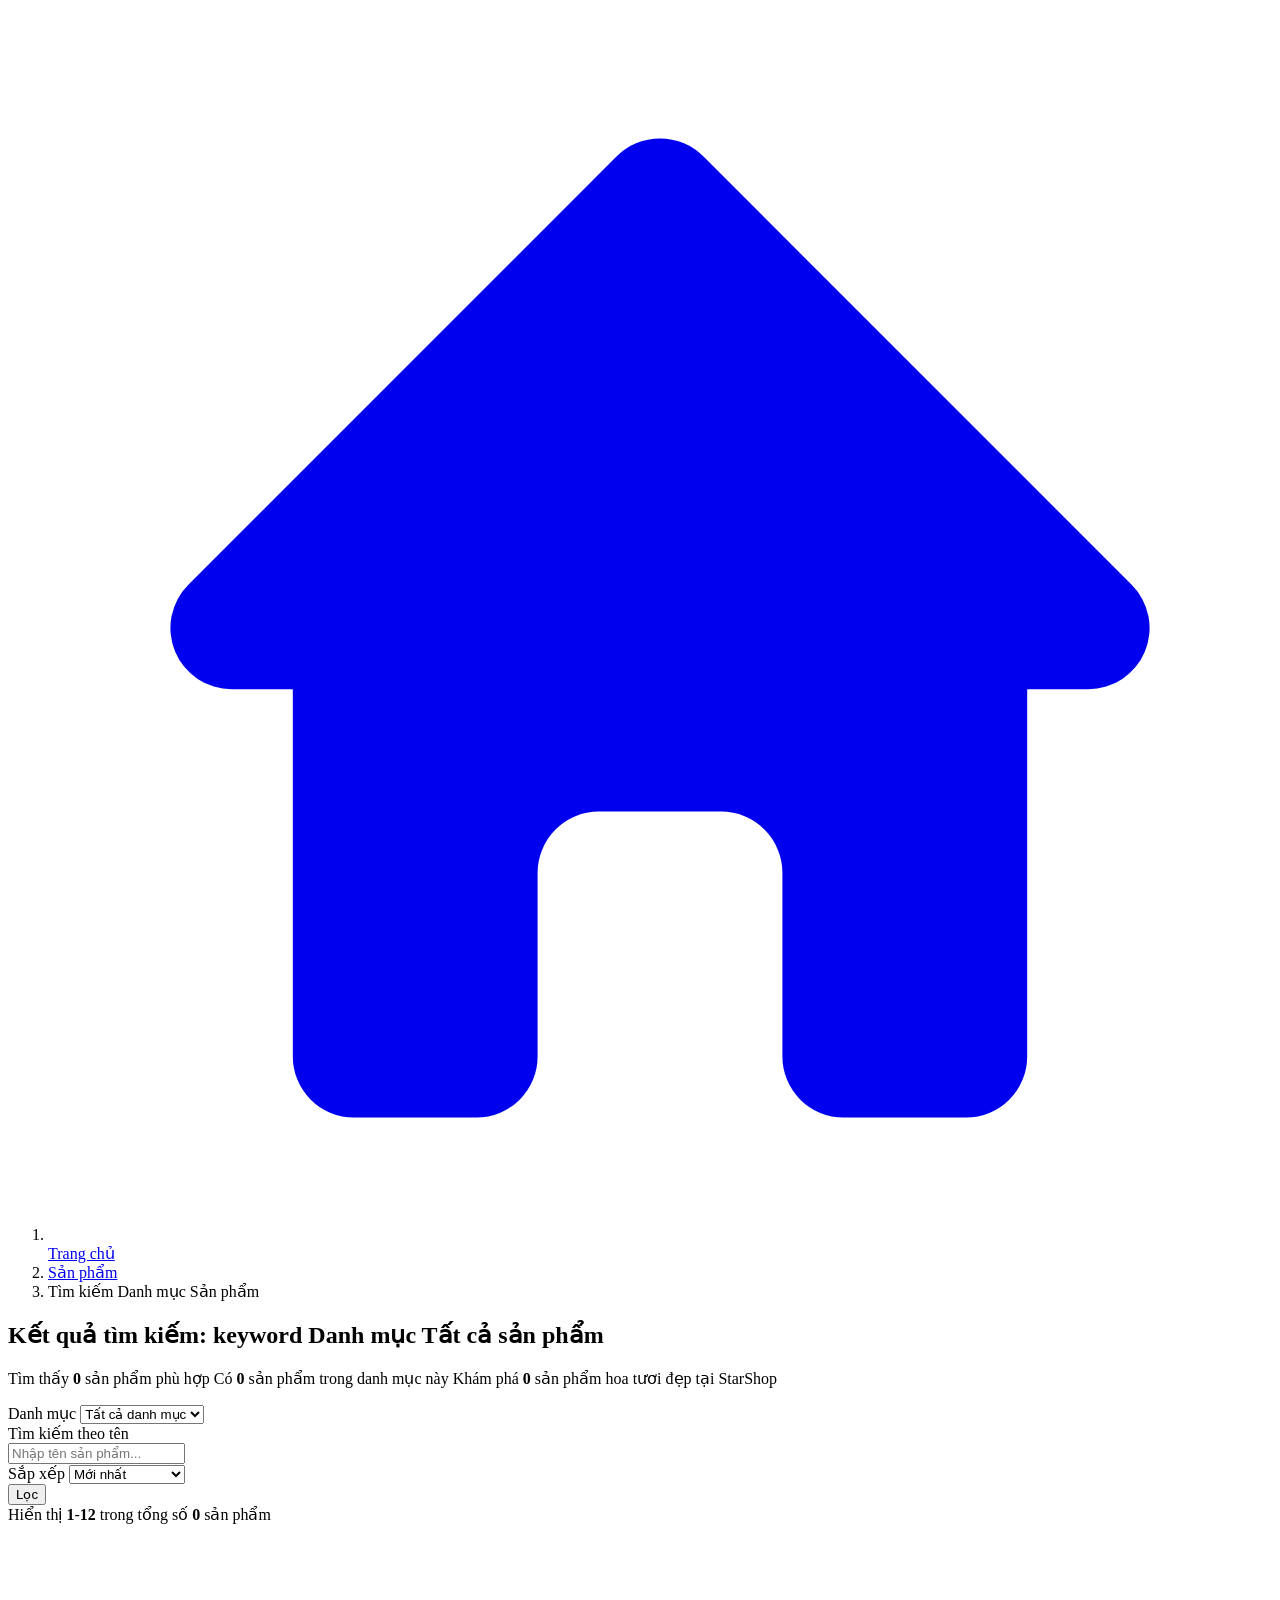
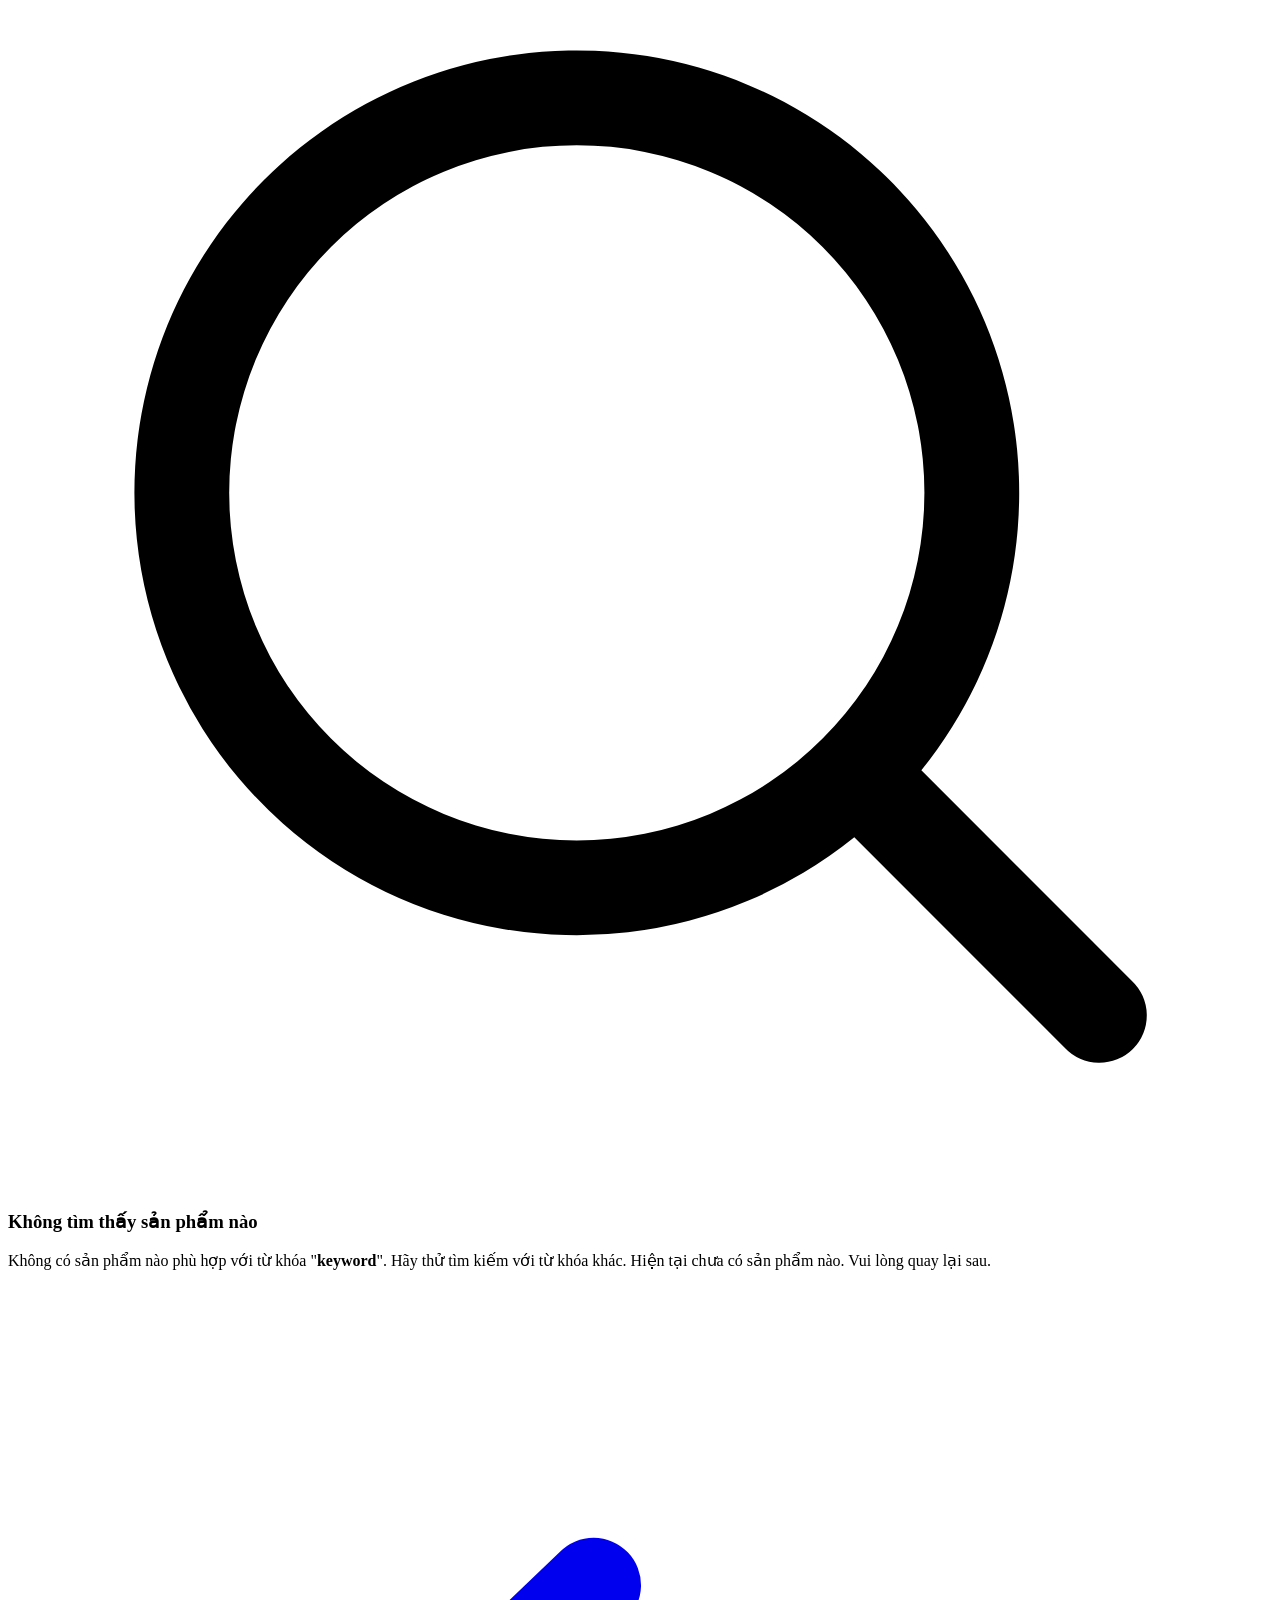
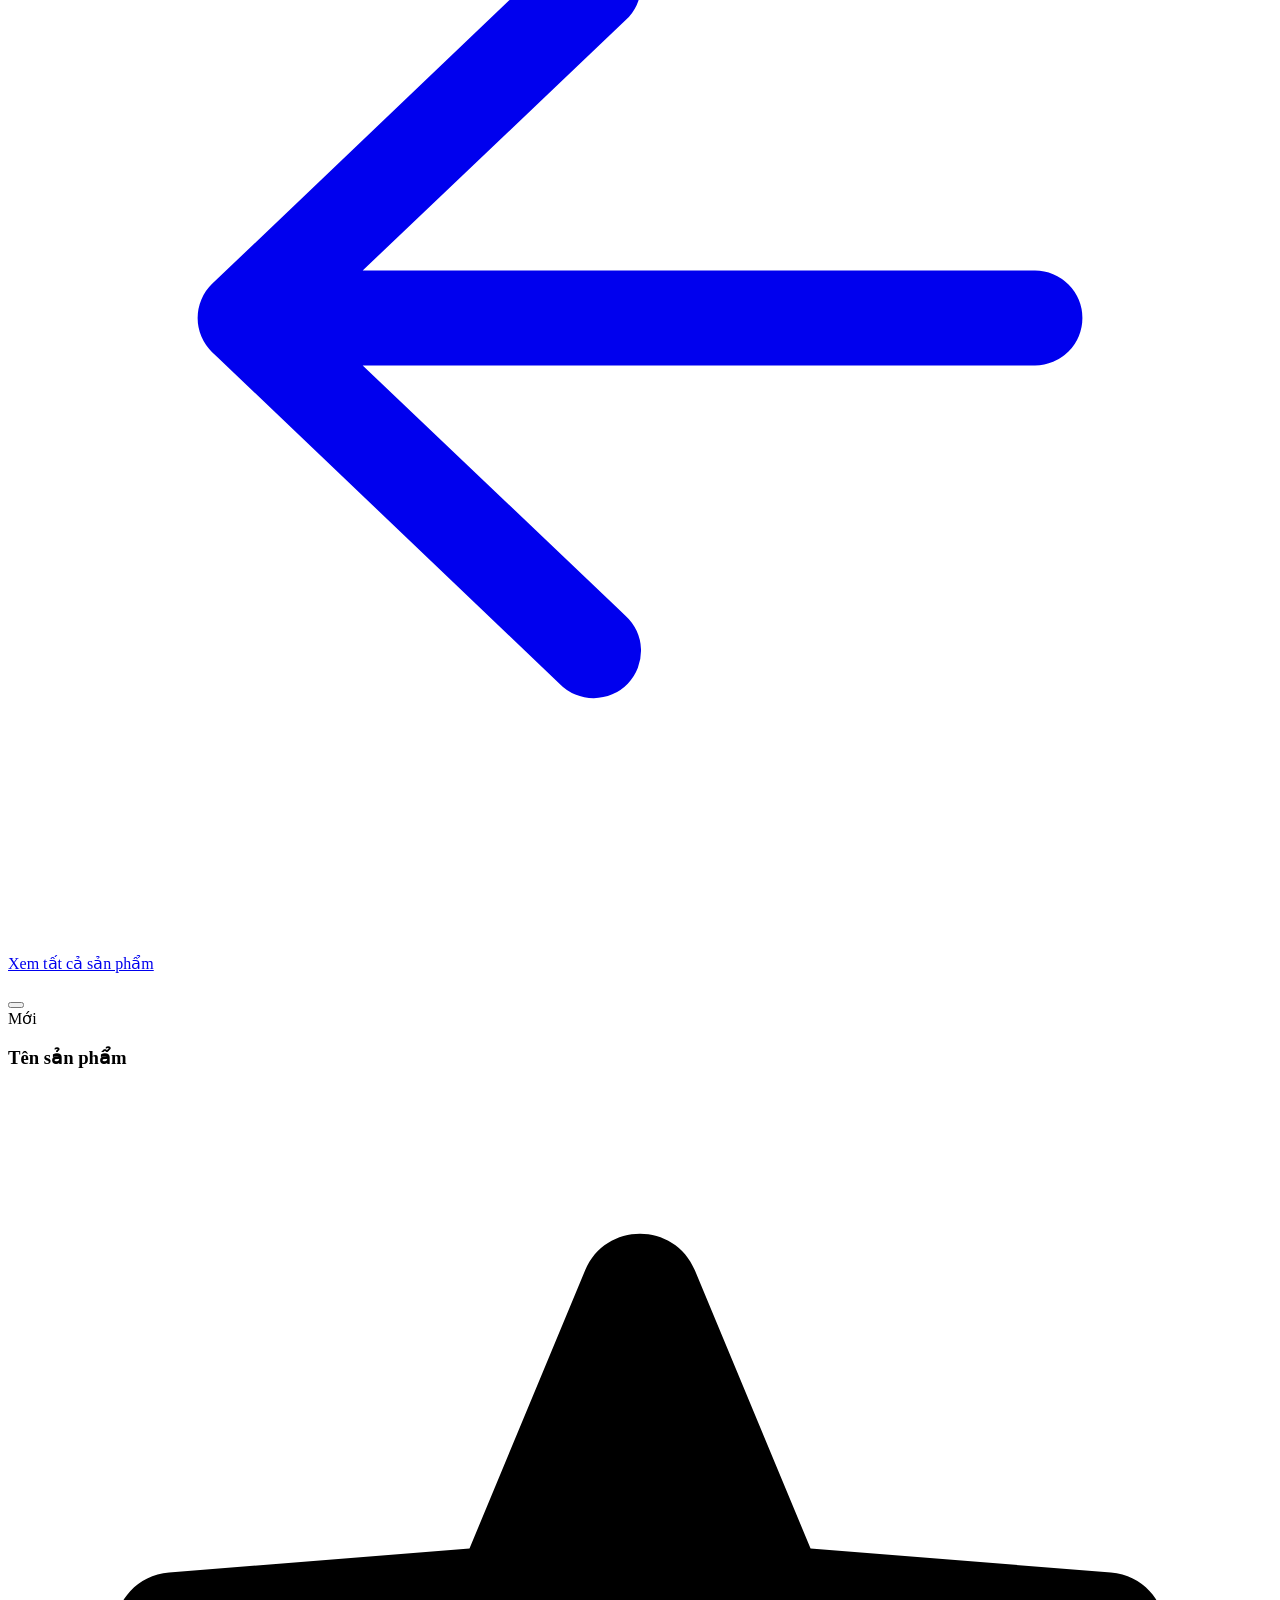
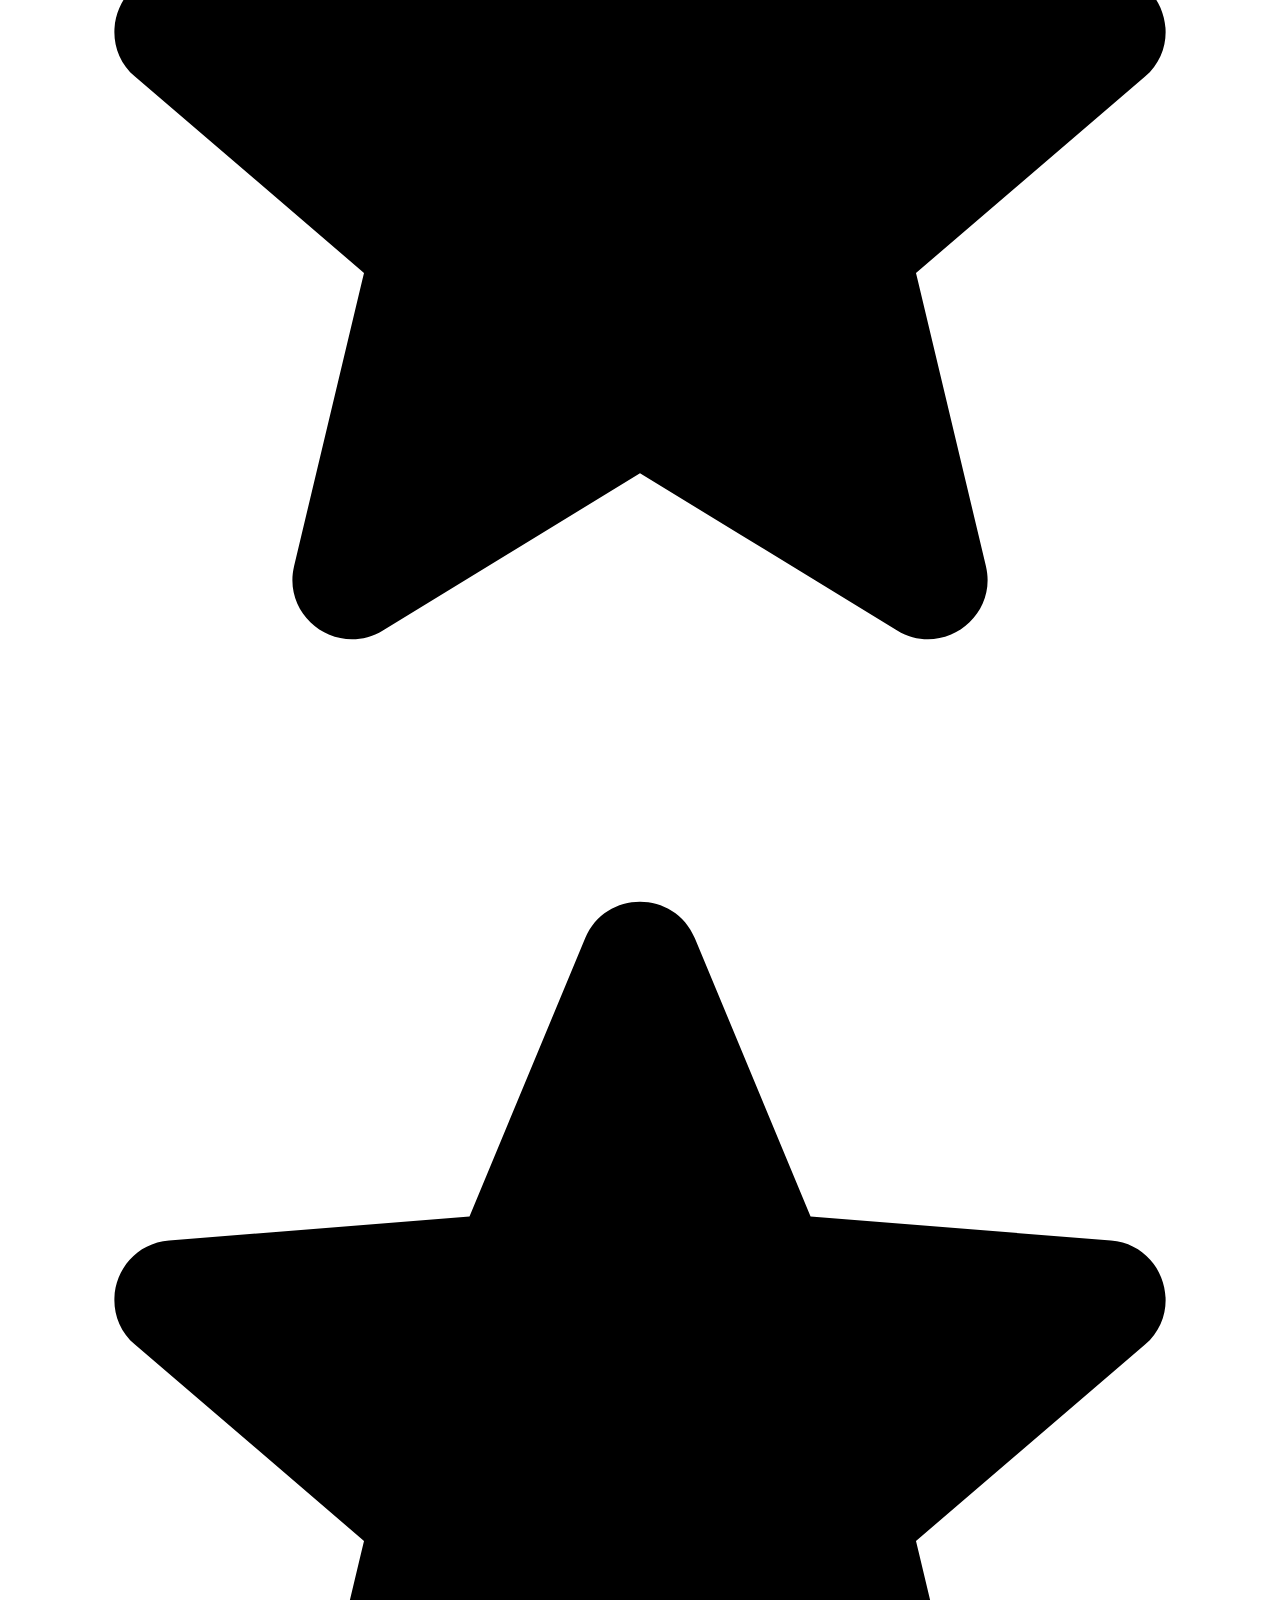
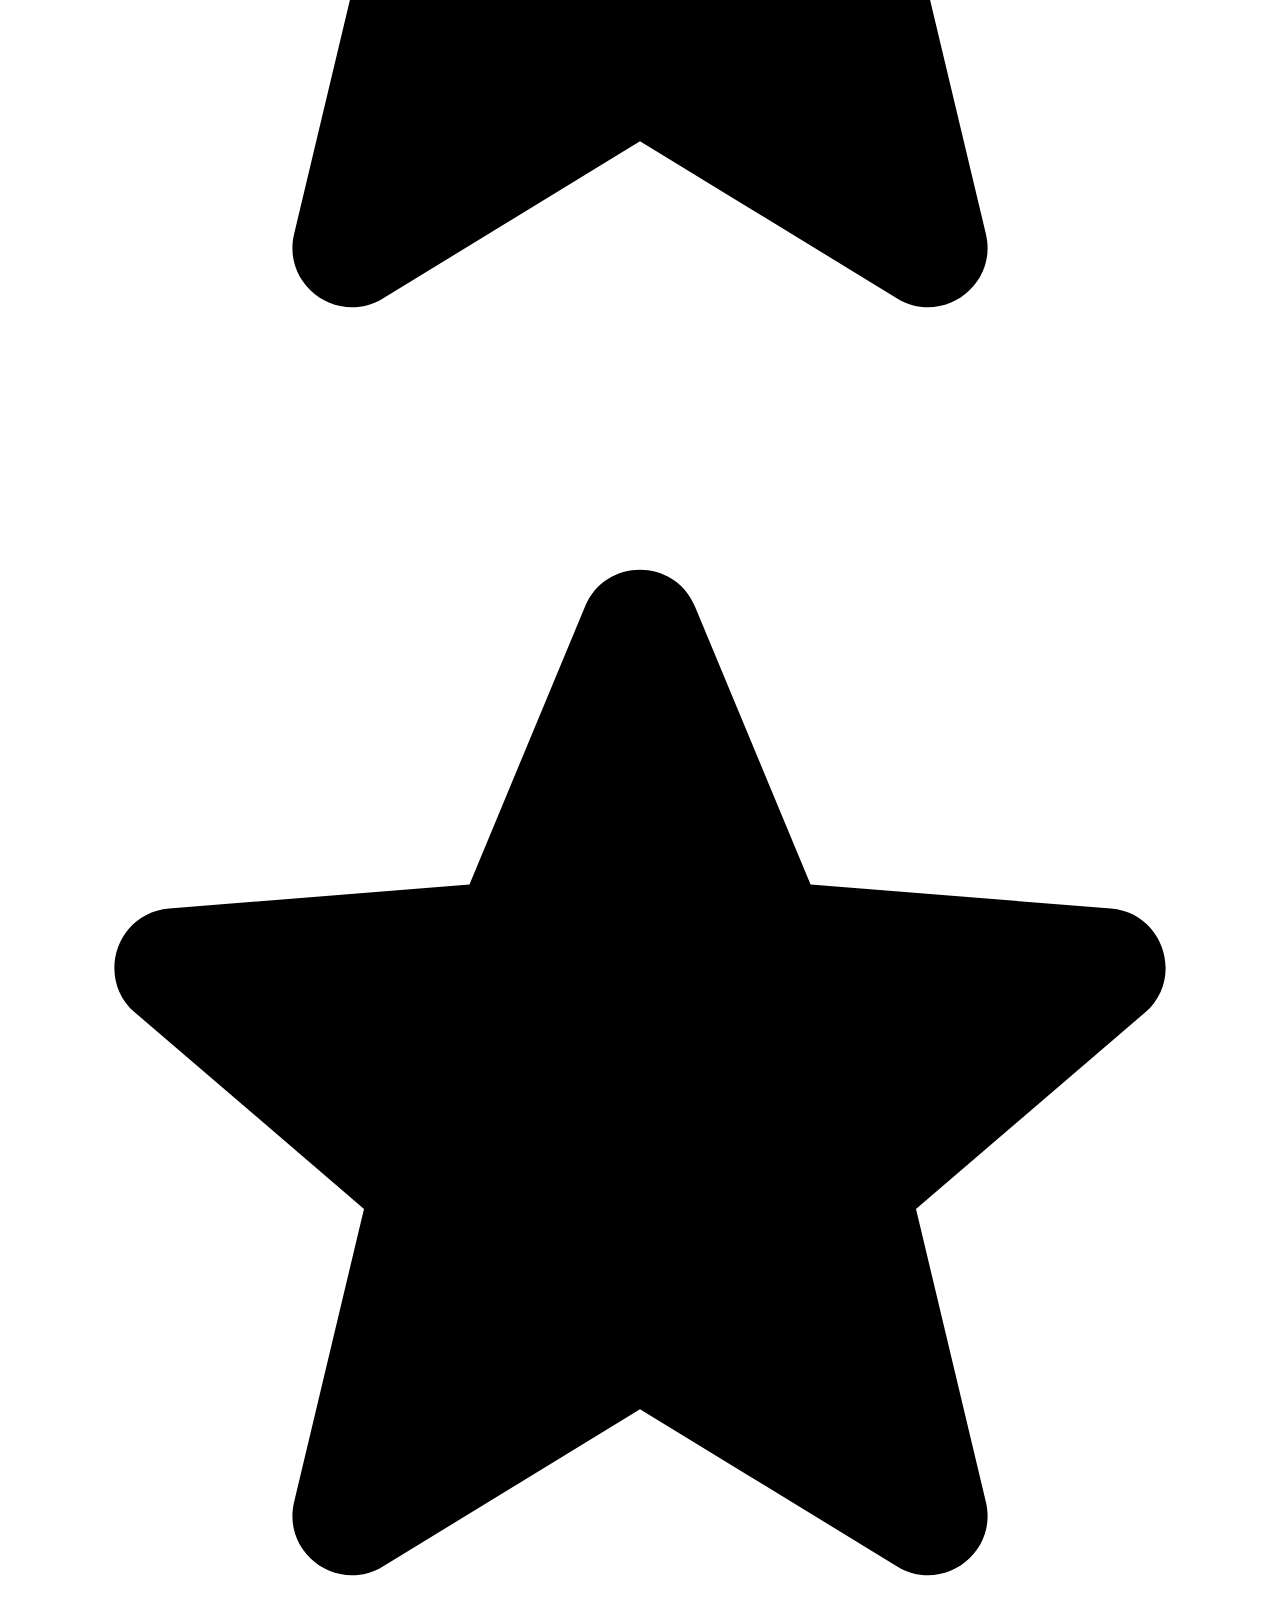
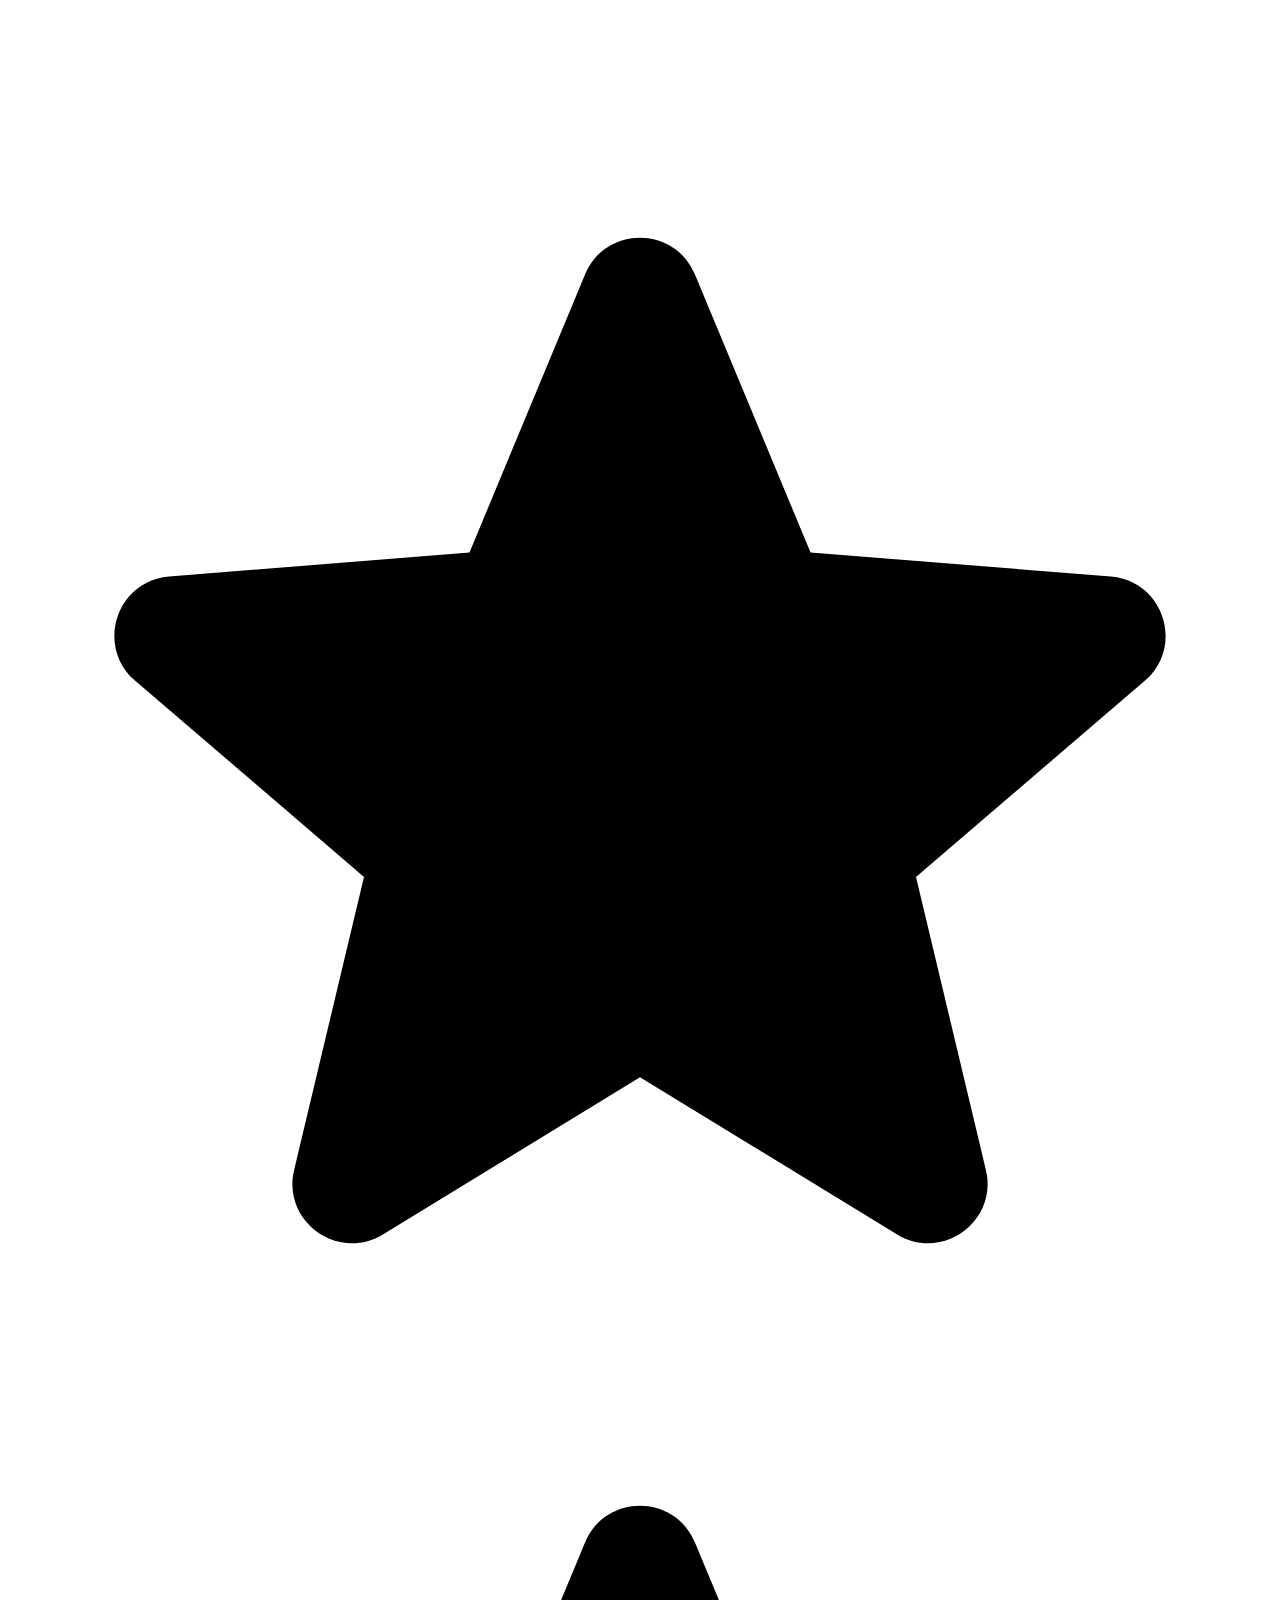
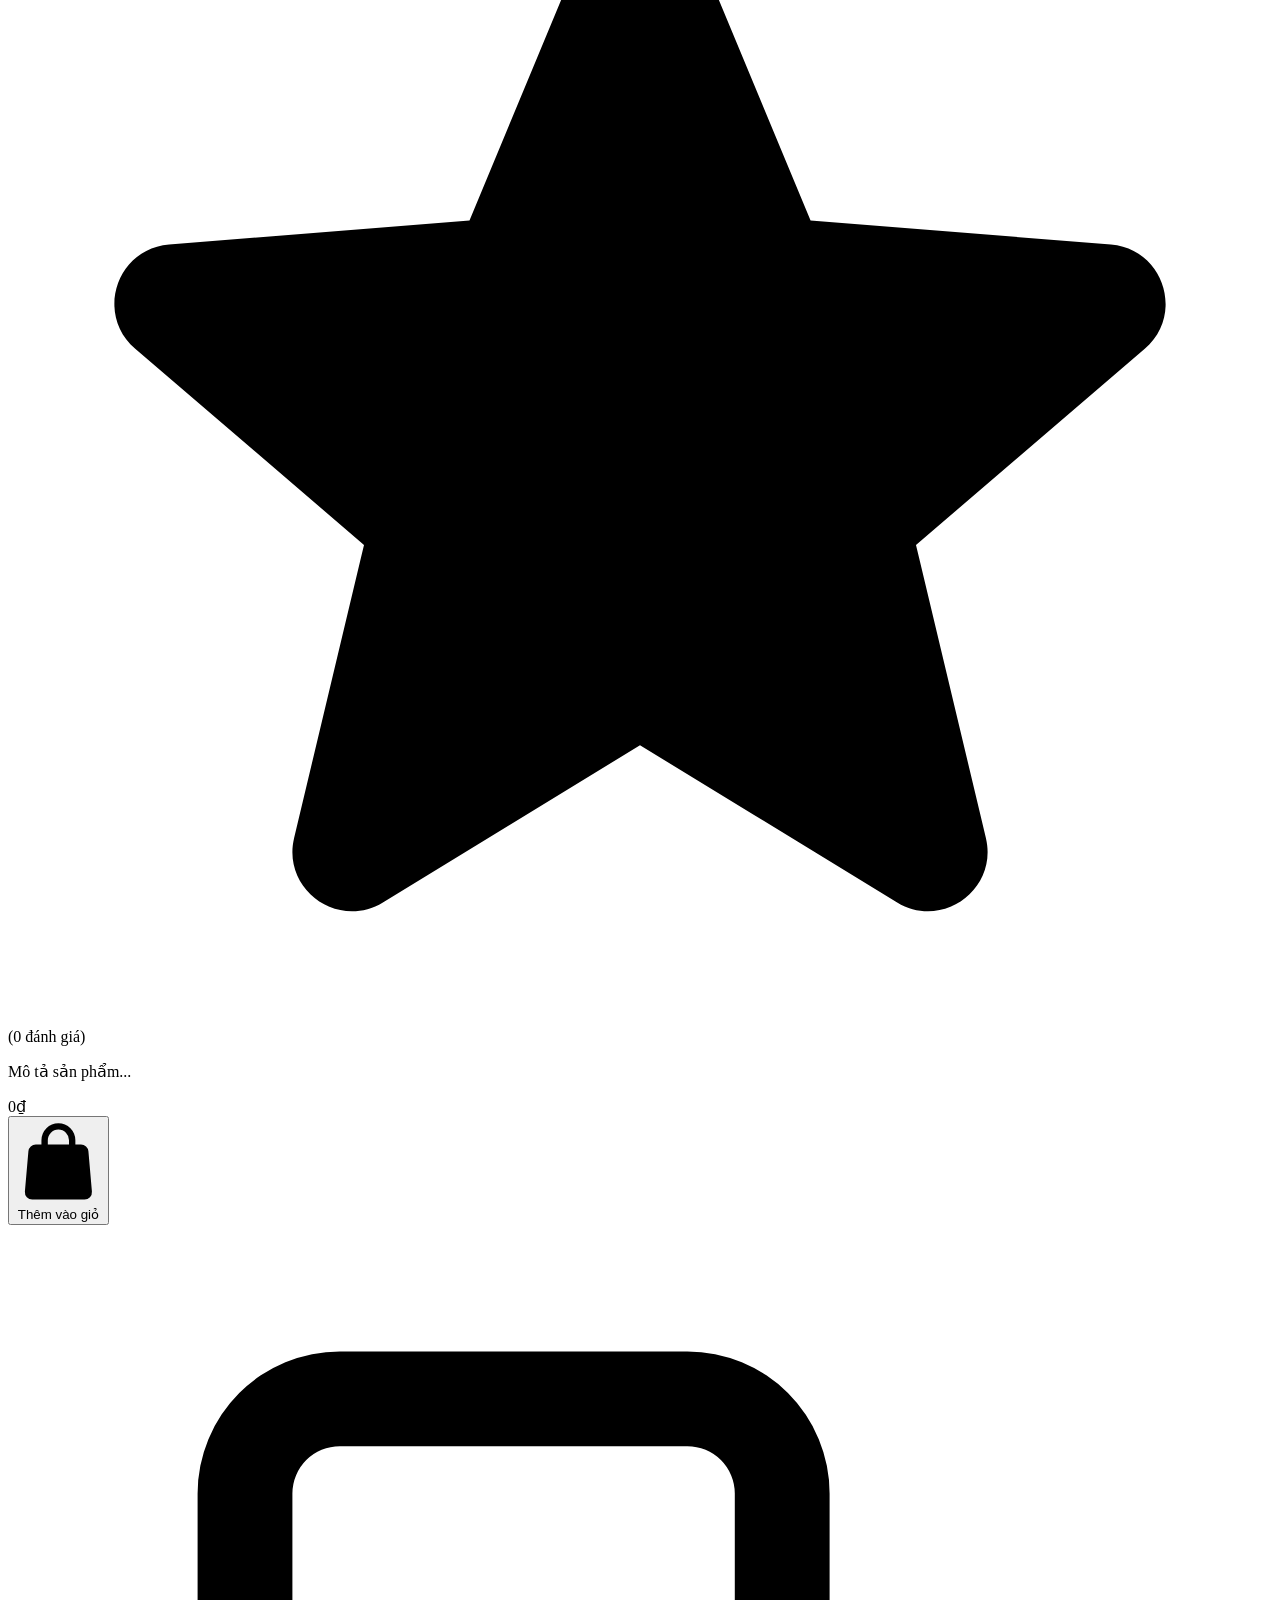
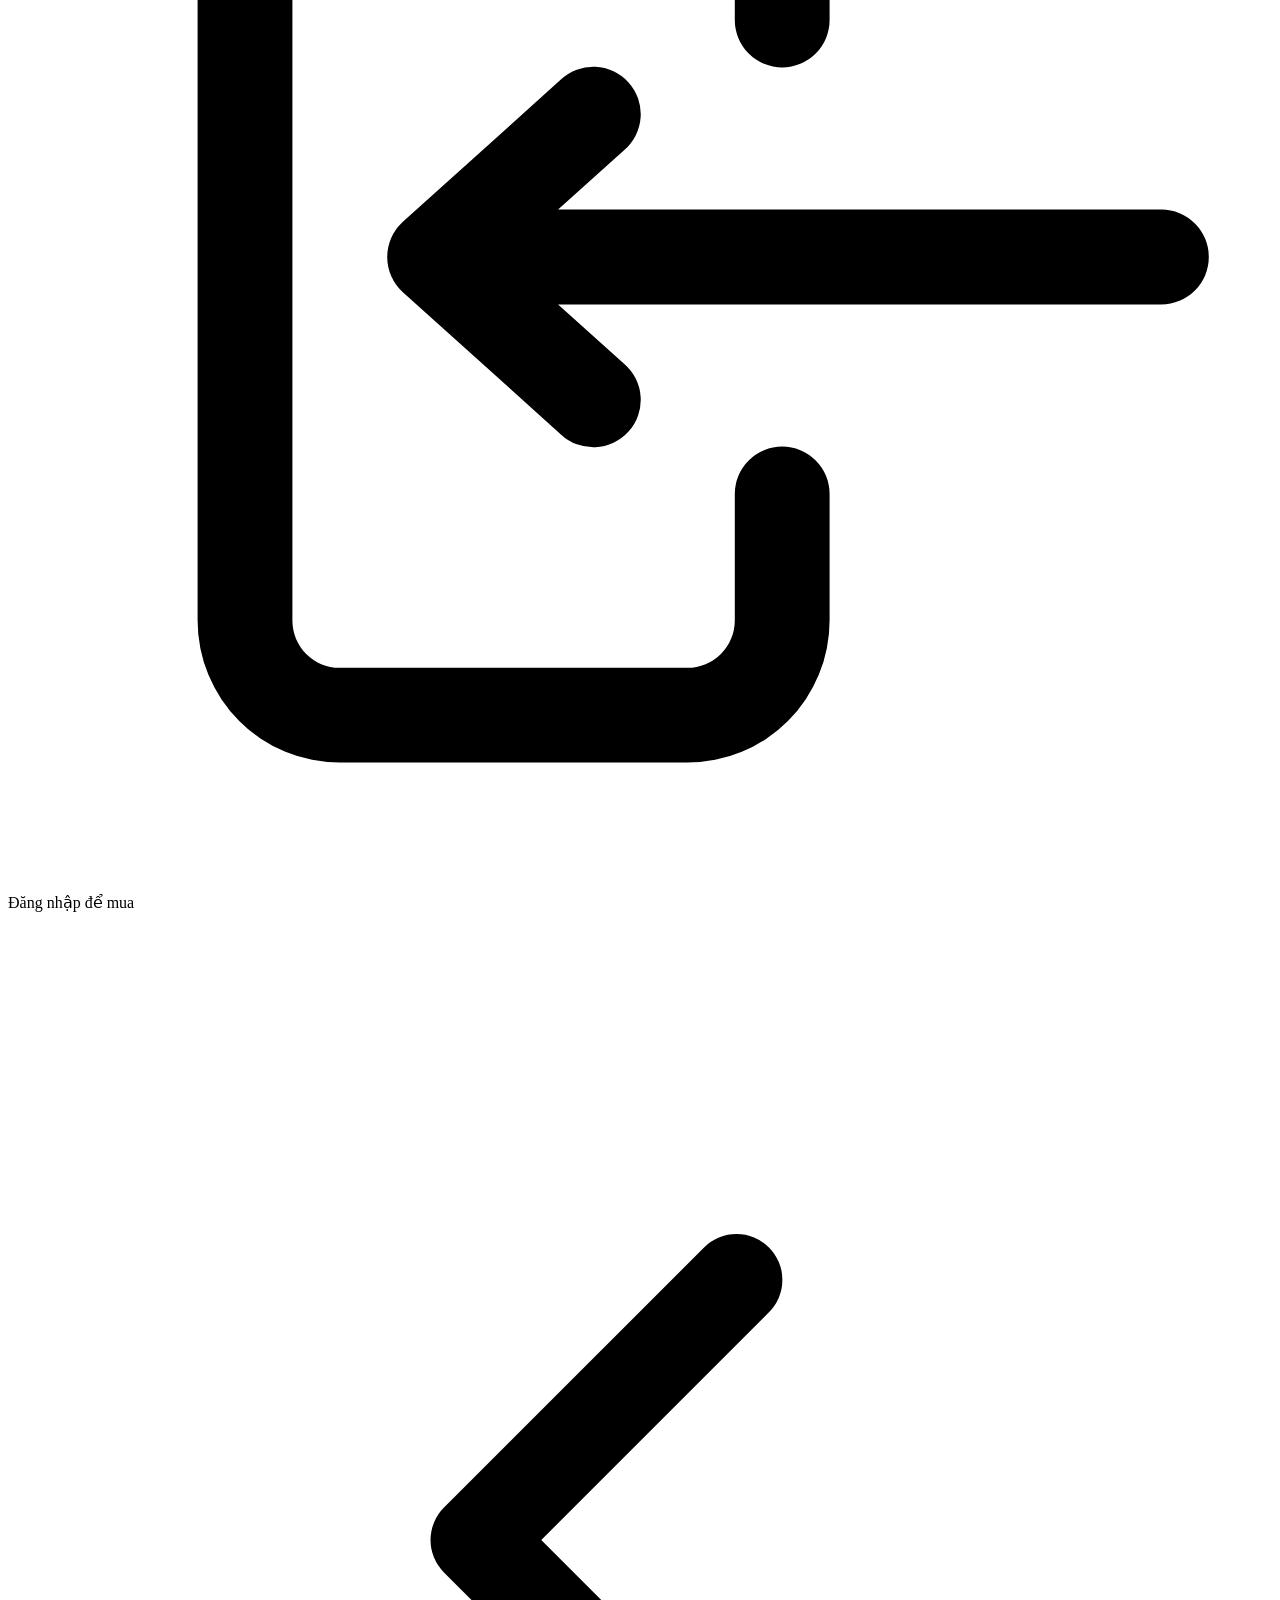
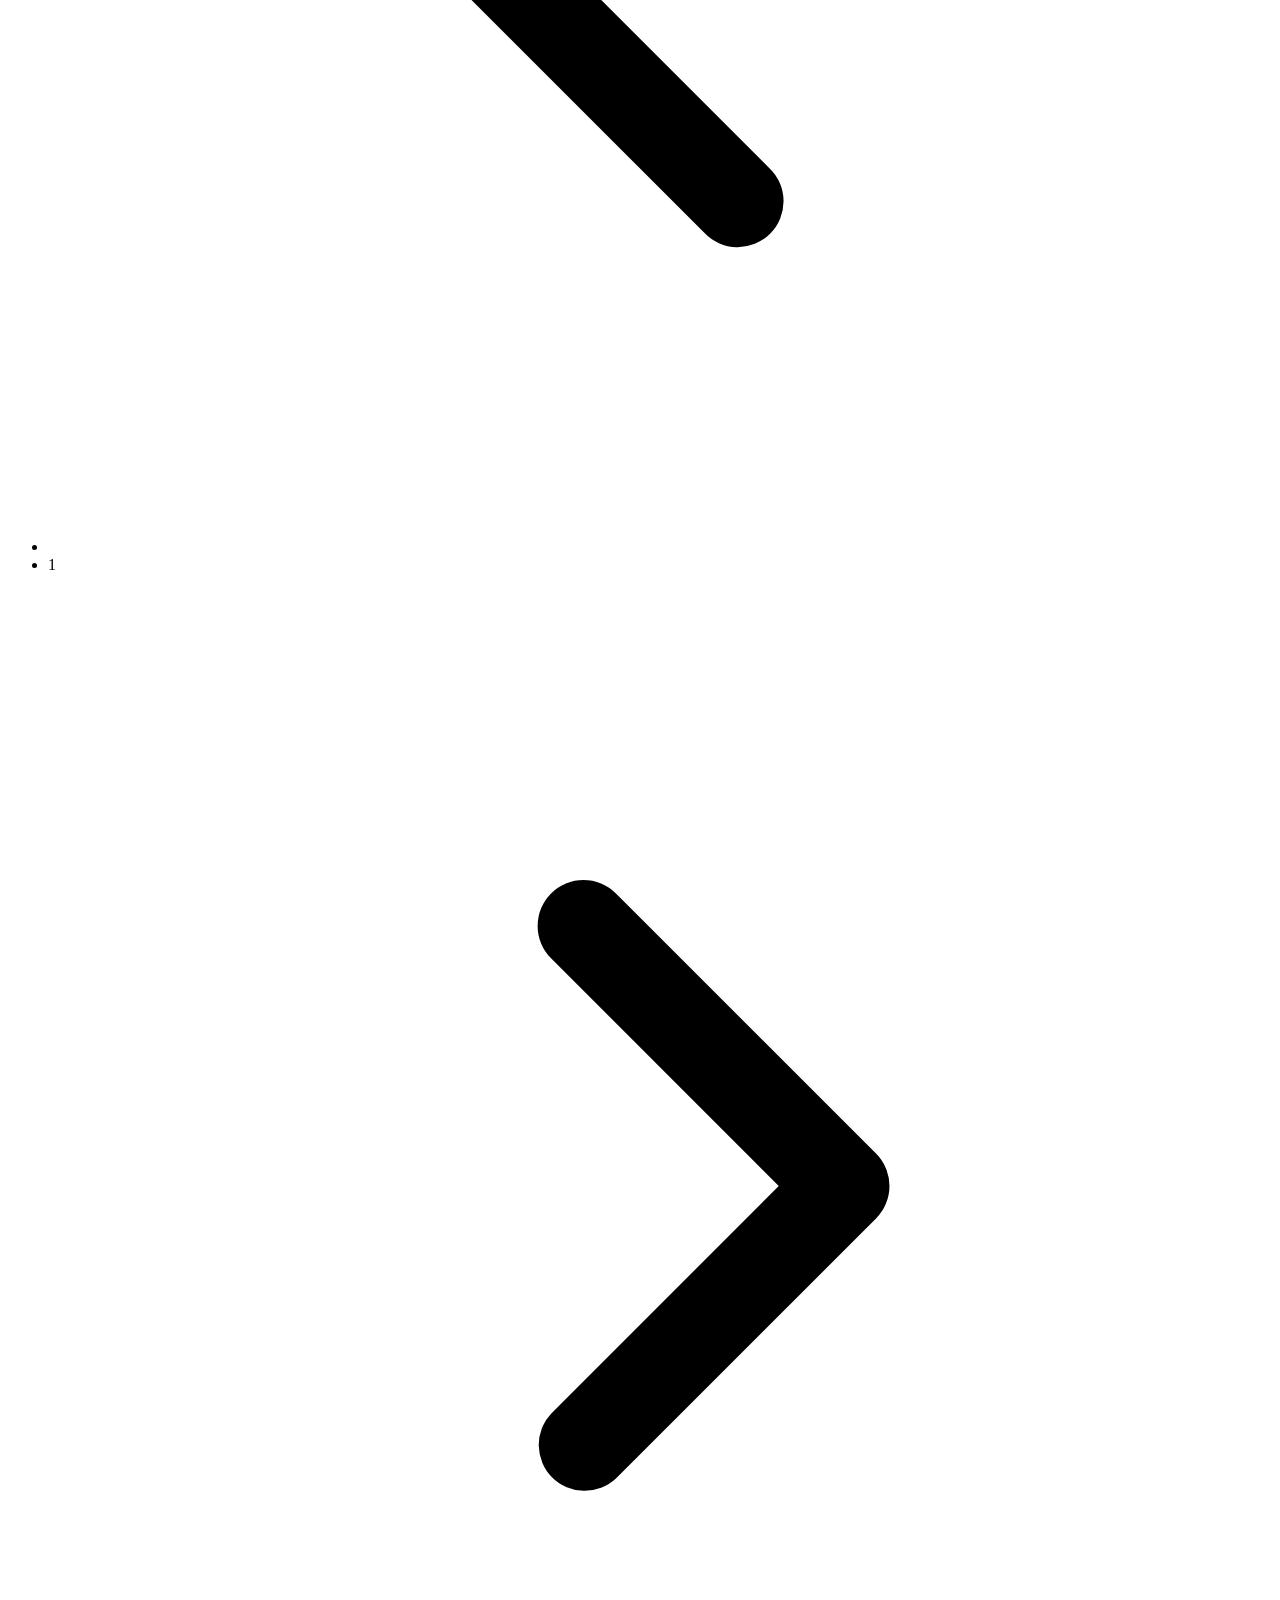
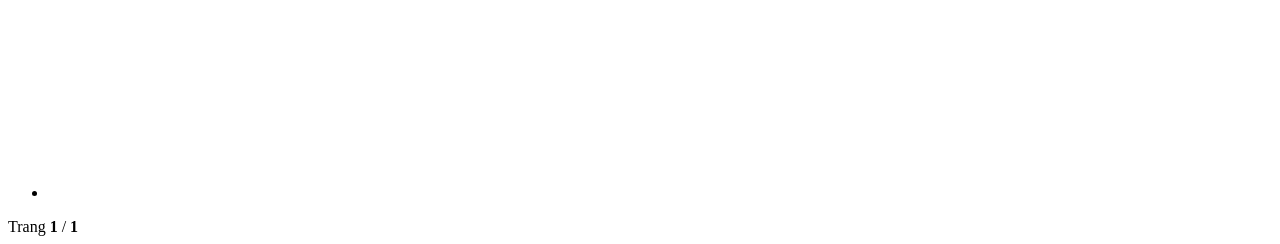
==== commit 84fe6de8: "fix ui currency" ====
--- a/src/main/resources/templates/products/index.html
+++ b/src/main/resources/templates/products/index.html
@@ -36,99 +36,105 @@
         </div>
     </nav>
 
-    <!-- Products Header -->
-    <section class="products-header">
-        <div class="container">
-            <div class="header-content">
-                <div class="header-text" data-aos="fade-up" data-aos-duration="800">
-                    <h1 class="page-title">
-                        <span th:if="${searchQuery != null}">
-                            Kết quả tìm kiếm: <span class="search-term" th:text="${searchQuery}">keyword</span>
-                        </span>
-                        <span th:if="${categoryName != null}" th:text="${categoryName}">Danh mục</span>
-                        <span th:if="${searchQuery == null and categoryName == null}">Tất cả sản phẩm</span>
-                    </h1>
-                    <p class="page-subtitle">
-                        <span th:if="${searchQuery != null}">
-                            Tìm thấy <strong th:text="${totalElements}">0</strong> sản phẩm phù hợp
-                        </span>
-                        <span th:if="${categoryName != null}">
-                            Có <strong th:text="${totalElements}">0</strong> sản phẩm trong danh mục này
-                        </span>
-                        <span th:if="${searchQuery == null and categoryName == null}">
-                            Khám phá <strong th:text="${totalElements}">0</strong> sản phẩm hoa tươi đẹp tại StarShop
-                        </span>
-                    </p>
-                </div>
-                
-                <!-- Search & Filter Bar -->
-                <div class="header-actions" data-aos="fade-up" data-aos-duration="800" data-aos-delay="200">
-                    <div class="search-section">
-                        <form class="search-form" action="/products" method="GET">
-                            <div class="search-input-group">
-                                <svg class="search-icon w-5 h-5" xmlns="http://www.w3.org/2000/svg" viewBox="0 0 20 20" fill="currentColor">
-                                    <path fill-rule="evenodd" d="M9 3.5a5.5 5.5 0 1 0 0 11 5.5 5.5 0 0 0 0-11ZM2 9a7 7 0 1 1 12.452 4.391l3.328 3.329a.75.75 0 1 1-1.06 1.06l-3.329-3.328A7 7 0 0 1 2 9Z" clip-rule="evenodd" />
-                                </svg>
-                                <input type="text" 
-                                       class="form-control search-input" 
-                                       name="search" 
-                                       placeholder="Tìm hoa theo tên, mô tả..."
-                                       th:value="${searchQuery}"
-                                       autocomplete="off">
-                                <button type="submit" class="btn-search">
-                                    Tìm kiếm
-                                </button>
+    <!-- Products Header with Integrated Filter -->
+    <section class="products-header py-8">
+        <div class="container max-w-7xl mx-auto px-4">
+            <!-- Page Title -->
+            <div class="text-center mb-6" data-aos="fade-up">
+                <h1 class="text-3xl md:text-4xl font-bold text-gray-900 mb-2">
+                    <span th:if="${searchQuery != null}">
+                        Kết quả tìm kiếm: <span class="text-primary" th:text="${searchQuery}">keyword</span>
+                    </span>
+                    <span th:if="${categoryName != null}" th:text="${categoryName}">Danh mục</span>
+                    <span th:if="${searchQuery == null and categoryName == null}">Tất cả sản phẩm</span>
+                </h1>
+                <p class="text-gray-600">
+                    <span th:if="${searchQuery != null}">
+                        Tìm thấy <strong th:text="${totalElements}">0</strong> sản phẩm phù hợp
+                    </span>
+                    <span th:if="${categoryName != null}">
+                        Có <strong th:text="${totalElements}">0</strong> sản phẩm trong danh mục này
+                    </span>
+                    <span th:if="${searchQuery == null and categoryName == null}">
+                        Khám phá <strong th:text="${totalElements}">0</strong> sản phẩm hoa tươi đẹp tại StarShop
+                    </span>
+                </p>
+            </div>
+
+            <!-- Unified Filter Box -->
+            <div class="bg-white rounded-2xl shadow-xl border border-gray-100 p-6 mb-8" data-aos="fade-up" data-aos-delay="300">
+                <form method="GET" th:action="@{/products}" id="filterForm" class="space-y-4">
+                    <!-- Hidden inputs to preserve state -->
+                    <input type="hidden" name="page" value="0">
+
+                    <div class="grid grid-cols-1 lg:grid-cols-12 gap-4 items-end">
+                        <!-- Category Filter -->
+                        <div class="lg:col-span-3">
+                            <label for="categoryFilter" class="block text-sm font-medium text-gray-700 mb-2">
+                                <i class="fas fa-th-large mr-1"></i> Danh mục
+                            </label>
+                            <select name="categoryId" id="categoryFilter"
+                                    class="w-full px-4 py-3 border border-gray-300 rounded-lg focus:ring-2 focus:ring-pink-500 focus:border-pink-500 transition-colors">
+                                <option value="" th:selected="${categoryId == null}">Tất cả danh mục</option>
+                                <option th:each="catalog : ${catalogs}" 
+                                        th:value="${catalog.id}" 
+                                        th:text="${catalog.value}"
+                                        th:selected="${catalog.id == categoryId}">
+                                    Tên danh mục
+                                </option>
+                            </select>
+                        </div>
+
+                        <!-- Search Input -->
+                        <div class="lg:col-span-5">
+                            <label for="searchInput" class="block text-sm font-medium text-gray-700 mb-2">
+                                <i class="fas fa-search mr-1"></i> Tìm kiếm theo tên
+                            </label>
+                            <div class="relative">
+                                <input type="text" id="searchInput" name="search" th:value="${searchQuery}" 
+                                       placeholder="Nhập tên sản phẩm..." 
+                                       class="w-full pl-10 pr-4 py-3 border border-gray-300 rounded-lg focus:ring-2 focus:ring-pink-500 focus:border-pink-500 transition-colors">
+                                <i class="fas fa-search absolute left-3 top-4 text-gray-400"></i>
                             </div>
-                        </form>
+                        </div>
+                        
+                        <!-- Sort Dropdown -->
+                        <div class="lg:col-span-3">
+                            <label for="sortSelect" class="block text-sm font-medium text-gray-700 mb-2">
+                                <i class="fas fa-sort mr-1"></i> Sắp xếp
+                            </label>
+                            <select name="sort" id="sortSelect" 
+                                    class="w-full px-4 py-3 border border-gray-300 rounded-lg focus:ring-2 focus:ring-pink-500 focus:border-pink-500 transition-colors">
+                                <option value="newest" th:selected="${sortBy == 'newest'}">Mới nhất</option>
+                                <option value="oldest" th:selected="${sortBy == 'oldest'}">Cũ nhất</option>
+                                <option value="name" th:selected="${sortBy == 'name'}">Tên A-Z</option>
+                                <option value="price-asc" th:selected="${sortBy == 'price' && sortDirection == 'asc'}">Giá thấp → cao</option>
+                                <option value="price-desc" th:selected="${sortBy == 'price' && sortDirection == 'desc'}">Giá cao → thấp</option>
+                            </select>
+                        </div>
+
+                        <!-- Action Buttons -->
+                        <div class="lg:col-span-1 flex space-x-2">
+                            <button type="submit" 
+                                    class="flex-1 px-4 py-3 bg-pink-600 border border-transparent rounded-lg text-sm font-medium text-white hover:bg-pink-700 transition-all duration-200 shadow-md hover:shadow-lg">
+                                <i class="fas fa-filter"></i>
+                                <span class="hidden lg:inline ml-1">Lọc</span>
+                            </button>
+                            <a th:href="@{/products}" 
+                               class="px-3 py-3 border border-gray-300 rounded-lg text-sm font-medium text-gray-700 bg-white hover:bg-gray-100 transition-all duration-200"
+                               title="Xóa bộ lọc">
+                                <i class="fas fa-redo"></i>
+                            </a>
+                        </div>
                     </div>
-                </div>
-            </div>
-        </div>
-    </section>
-
-    <!-- Products Toolbar -->
-    <section class="products-toolbar">
-        <div class="container">
-            <div class="toolbar-content">
-                <!-- Results Info -->
-                <div class="results-info" data-aos="fade-up" data-aos-duration="600">
-                    <span class="results-text">
-                        Hiển thị 
-                        <strong th:text="${(currentPage * pageSize) + 1}">1</strong>-<strong th:text="${#lists.size(products) + (currentPage * pageSize)}">12</strong> 
-                        trong tổng số <strong th:text="${totalElements}">0</strong> sản phẩm
-                    </span>
-                </div>
-
-                <!-- Sort & View Options -->
-                <div class="toolbar-actions" data-aos="fade-up" data-aos-duration="600" data-aos-delay="200">
-                    <!-- Category Filter Dropdown -->
-                    <div class="sort-section">
-                        <label for="categoryFilter" class="sort-label">Danh mục:</label>
-                        <select class="form-select sort-select" id="categoryFilter" onchange="changeCategory(this.value)">
-                            <option value="" th:selected="${categoryId == null}">Tất cả danh mục</option>
-                            <option th:each="catalog : ${catalogs}" 
-                                    th:value="${catalog.id}" 
-                                    th:text="${catalog.value}"
-                                    th:selected="${catalog.id == categoryId}">
-                                Tên danh mục
-                            </option>
-                        </select>
-                    </div>
-                    
-                    <!-- Sort Dropdown -->
-                    <div class="sort-section">
-                        <label for="sortSelect" class="sort-label">Sắp xếp:</label>
-                        <select class="form-select sort-select" id="sortSelect" onchange="changeSorting(this.value)">
-                            <option value="newest" th:selected="${sortBy == 'newest'}">Mới nhất</option>
-                            <option value="oldest" th:selected="${sortBy == 'oldest'}">Cũ nhất</option>
-                            <option value="name" th:selected="${sortBy == 'name'}">Tên A-Z</option>
-                            <option value="price-asc" th:selected="${sortBy == 'price' && sortDirection == 'asc'}">Giá thấp đến cao</option>
-                            <option value="price-desc" th:selected="${sortBy == 'price' && sortDirection == 'desc'}">Giá cao đến thấp</option>
-                        </select>
-                    </div>
-
-                    <!-- View Toggle Removed -->
-                </div>
+                </form>
+            </div>
+
+            <!-- Results Info -->
+            <div class="text-center text-sm text-gray-600 mb-4" data-aos="fade-up">
+                Hiển thị 
+                <strong th:text="${(currentPage * pageSize) + 1}">1</strong>-<strong th:text="${#lists.size(products) + (currentPage * pageSize)}">12</strong> 
+                trong tổng số <strong th:text="${totalElements}">0</strong> sản phẩm
             </div>
         </div>
     </section>
@@ -296,97 +302,42 @@
             </div>
         </div>
     </nav>
-
-    <!-- Quick View Modal -->
-    <div class="modal fade" id="quickViewModal" tabindex="-1" aria-labelledby="quickViewModalLabel" aria-hidden="true">
-        <div class="modal-dialog modal-lg modal-dialog-centered">
-            <div class="modal-content">
-                <div class="modal-header">
-                    <h5 class="modal-title" id="quickViewModalLabel">Xem nhanh sản phẩm</h5>
-                    <button type="button" class="btn-close" data-bs-dismiss="modal" aria-label="Đóng"></button>
-                </div>
-                <div class="modal-body" id="quickViewContent">
-                    <!-- Quick view content will be loaded here via AJAX -->
-                    <div class="loading-spinner">
-                        <div class="spinner-border text-primary" role="status">
-                            <span class="visually-hidden">Đang tải...</span>
-                        </div>
-                    </div>
-                </div>
-            </div>
-        </div>
-    </div>
 </th:block>
 
 <script>
-// Category filter functionality
-function changeCategory(value) {
-    const url = new URL(window.location);
-    
-    if (value) {
-        url.searchParams.set('categoryId', value);
-    } else {
-        url.searchParams.delete('categoryId');
+// Auto-submit form when any filter changes
+document.addEventListener('DOMContentLoaded', function() {
+    const filterForm = document.getElementById('filterForm');
+    const categoryFilter = document.getElementById('categoryFilter');
+    const sortSelect = document.getElementById('sortSelect');
+    const productsGrid = document.getElementById('productsGrid');
+
+    if (!filterForm) return;
+
+    // Function to show loading state
+    function showLoadingState() {
+        if (productsGrid) {
+            productsGrid.style.opacity = '0.6';
+            productsGrid.style.transition = 'opacity 0.3s';
+        }
     }
-    
-    // Reset to first page when changing category
-    url.searchParams.set('page', '0');
-    
-    // Show loading state
-    const productsGrid = document.getElementById('productsGrid');
-    if (productsGrid) {
-        productsGrid.style.opacity = '0.6';
+
+    // Auto-submit when category changes
+    if (categoryFilter) {
+        categoryFilter.addEventListener('change', function() {
+            showLoadingState();
+            filterForm.submit();
+        });
     }
-    
-    window.location.href = url.toString();
-}
-
-// Sort functionality
-function changeSorting(value) {
-    const url = new URL(window.location);
-    
-    // Preserve categoryId if present
-    const categoryId = url.searchParams.get('categoryId');
-    
-    switch(value) {
-        case 'newest':
-            url.searchParams.set('sort', 'newest');
-            url.searchParams.delete('direction');
-            break;
-        case 'oldest':
-            url.searchParams.set('sort', 'oldest');
-            url.searchParams.delete('direction');
-            break;
-        case 'name':
-            url.searchParams.set('sort', 'name');
-            url.searchParams.set('direction', 'asc');
-            break;
-        case 'price-asc':
-            url.searchParams.set('sort', 'price');
-            url.searchParams.set('direction', 'asc');
-            break;
-        case 'price-desc':
-            url.searchParams.set('sort', 'price');
-            url.searchParams.set('direction', 'desc');
-            break;
+
+    // Auto-submit when sort changes
+    if (sortSelect) {
+        sortSelect.addEventListener('change', function() {
+            showLoadingState();
+            filterForm.submit();
+        });
     }
-    
-    // Preserve categoryId
-    if (categoryId) {
-        url.searchParams.set('categoryId', categoryId);
-    }
-    
-    // Reset to first page
-    url.searchParams.set('page', '0');
-    
-    // Show loading state
-    const productsGrid = document.getElementById('productsGrid');
-    if (productsGrid) {
-        productsGrid.style.opacity = '0.6';
-    }
-    
-    window.location.href = url.toString();
-}
+});
 
 // View toggle functionality
 document.addEventListener('DOMContentLoaded', function() {
